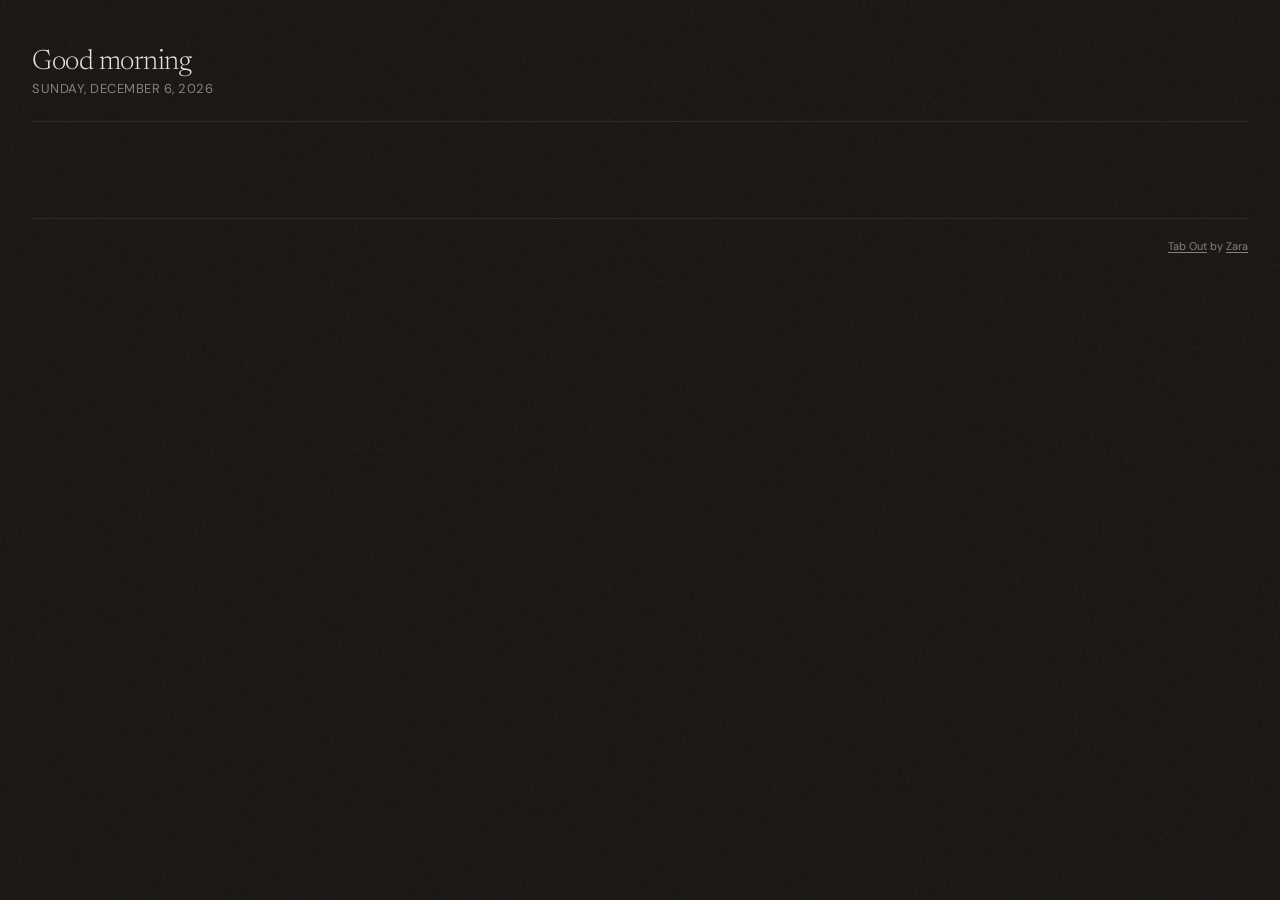
==== extension/index.html @ c0831184 "feat: Opera GX workspaces, grouped saves, toolbar launcher Opera GX workspaces - Filter bar under se" ====
<!DOCTYPE html>
<html lang="en">
<head>
  <meta charset="UTF-8">
  <meta name="viewport" content="width=device-width, initial-scale=1.0">
  <title>Tab Out</title>

  <!-- Google Fonts: Newsreader (for headings/numbers) + DM Sans (for body text) -->
  <link rel="preconnect" href="https://fonts.googleapis.com">
  <link href="https://fonts.googleapis.com/css2?family=Newsreader:ital,opsz,wght@0,6..72,300;0,6..72,400;0,6..72,500;1,6..72,300;1,6..72,400&family=DM+Sans:wght@300;400;500;600&display=swap" rel="stylesheet">

  <link rel="stylesheet" href="style.css">
</head>
<body>
<div class="container">



  <!-- ================================================================
       HEADER — greeting on the left
       ================================================================ -->
  <header>
    <div class="header-left">
      <!-- "Good afternoon" — written by getGreeting() in app.js -->
      <h1 id="greeting"></h1>
      <!-- "Friday, April 4, 2026" — written by getDateDisplay() in app.js -->
      <div class="date" id="dateDisplay"></div>
    </div>
  </header>

  <!-- ================================================================
       TAB OUT DUPES BANNER — appears when you have extra Tab Out tabs open
       Hidden by default; app.js shows it when dupeTabOutCount > 1
       ================================================================ -->
  <div class="tab-cleanup-banner" id="tabOutDupeBanner" style="display:none">
    <div class="tab-cleanup-left">
      <div class="tab-cleanup-icon">
        <svg xmlns="http://www.w3.org/2000/svg" fill="none" viewBox="0 0 24 24" stroke-width="1.5" stroke="currentColor">
          <path stroke-linecap="round" stroke-linejoin="round" d="M15.75 17.25v3.375c0 .621-.504 1.125-1.125 1.125h-9.75a1.125 1.125 0 0 1-1.125-1.125V7.875c0-.621.504-1.125 1.125-1.125H6.75a9.06 9.06 0 0 1 1.5.124m7.5 10.376h3.375c.621 0 1.125-.504 1.125-1.125V11.25c0-4.46-3.243-8.161-7.5-8.876a9.06 9.06 0 0 0-1.5-.124H9.375c-.621 0-1.125.504-1.125 1.125v3.5m7.5 10.375H9.375a1.125 1.125 0 0 1-1.125-1.125v-9.25m12 6.625v-1.875a3.375 3.375 0 0 0-3.375-3.375h-1.5a1.125 1.125 0 0 1-1.125-1.125v-1.5a3.375 3.375 0 0 0-3.375-3.375H9.75" />
        </svg>
      </div>
      <div class="tab-cleanup-text">
        You have <strong id="tabOutDupeCount"></strong> Tab Out tabs open. Keep just this one?
      </div>
    </div>
    <button class="tab-cleanup-btn" data-action="close-tabout-dupes">Close extras</button>
  </div>

  <!-- ================================================================
       MAIN CONTENT AREA — two-column layout
       Left: open tabs (domain/mission cards)
       Right: saved for later checklist
       The right column only renders when it has items (JS controls this)
       ================================================================ -->
  <div class="dashboard-columns" id="dashboardColumns">

    <!-- LEFT COLUMN: Open tabs -->
    <div class="active-section" id="openTabsSection" style="display:none">
      <div class="section-header">
        <h2 id="openTabsSectionTitle">Right now</h2>
        <div class="section-line"></div>
        <div class="section-count" id="openTabsSectionCount"></div>
      </div>
      <!-- Opera GX workspace filter — populated by renderStaticDashboard() when ≥2 workspaces detected -->
      <div class="workspace-filter" id="workspaceFilter" style="display:none"></div>
      <div class="missions" id="openTabsMissions"></div>
    </div>

    <!-- RIGHT COLUMN: Saved for Later checklist -->
    <div class="deferred-column" id="deferredColumn" style="display:none">
      <div class="section-header">
        <h2>Saved for later</h2>
        <div class="section-line"></div>
        <div class="section-count" id="deferredCount"></div>
      </div>

      <!-- Active checklist items — injected by renderDeferredList() in app.js -->
      <div class="deferred-list" id="deferredList"></div>

      <!-- Empty state — shown when no active deferred tabs -->
      <div class="deferred-empty" id="deferredEmpty" style="display:none">
        Nothing saved. Living in the moment.
      </div>

      <!-- Archive section — collapsed by default -->
      <div class="deferred-archive" id="deferredArchive" style="display:none">
        <button class="archive-toggle" id="archiveToggle">
          <svg class="archive-chevron" xmlns="http://www.w3.org/2000/svg" fill="none" viewBox="0 0 24 24" stroke-width="2" stroke="currentColor"><path stroke-linecap="round" stroke-linejoin="round" d="m19.5 8.25-7.5 7.5-7.5-7.5" /></svg>
          Archive
          <span class="archive-count" id="archiveCount"></span>
        </button>
        <div class="archive-body" id="archiveBody" style="display:none">
          <input type="text" class="archive-search" id="archiveSearch" placeholder="Search archived tabs...">
          <div class="archive-list" id="archiveList"></div>
        </div>
      </div>
    </div>

  </div><!-- end .dashboard-columns -->

  <!-- ================================================================
       FOOTER — attribution only (tab/domain counts moved to section header)
       ================================================================ -->
  <footer>
    <div class="last-refresh">
      <span style="color: var(--muted); font-size: 11px;"><a href="https://github.com/zarazhangrui/tab-out" target="_top" style="color: var(--muted); text-decoration: underline; text-underline-offset: 2px;">Tab Out</a> by <a href="https://x.com/zarazhangrui" target="_top" style="color: var(--muted); text-decoration: underline; text-underline-offset: 2px;">Zara</a></span>
    </div>
  </footer>

</div><!-- end .container -->

<!-- ================================================================
     ICON PICKER — workspace filter emoji selector
     Positioned absolutely under the clicked workspace when opened;
     contents rendered by app.js on open.
     ================================================================ -->
<div class="icon-picker" id="iconPicker" style="display:none"></div>

<!-- ================================================================
     TOAST — floats above everything, used for action confirmations
     Hidden by default via CSS (opacity:0, translateY)
     ================================================================ -->
<div class="toast" id="toast">
  <!-- Checkmark circle icon (Heroicons outline) -->
  <svg xmlns="http://www.w3.org/2000/svg" fill="none" viewBox="0 0 24 24" stroke-width="2" stroke="currentColor">
    <path stroke-linecap="round" stroke-linejoin="round" d="M9 12.75 11.25 15 15 9.75M21 12a9 9 0 1 1-18 0 9 9 0 0 1 18 0Z" />
  </svg>
  <span id="toastText"></span>
</div>

<!-- Main dashboard logic — loads last so the DOM is ready -->
<script src="app.js"></script>
</body>
</html>
---- extension/style.css ----
/* ============================================================
   Tab Mission Control — Dashboard Styles
   Extracted directly from mockup.html — do not modify unless
   also updating the mockup. This is the approved design.
   ============================================================ */

:root {
  --ink: #1a1613;
  --paper: #f8f5f0;
  --warm-gray: #e8e2da;
  --muted: #9a918a;
  --accent-amber: #c8713a;
  --accent-sage: #5a7a62;
  --accent-slate: #5a6b7a;
  --accent-rose: #b35a5a;
  --status-active: #3d7a4a;
  --status-cooling: #b8892e;
  --status-abandoned: #b35a5a;
  --card-bg: #fffdf9;
  --shadow: rgba(26, 22, 19, 0.06);
}

* { margin: 0; padding: 0; box-sizing: border-box; }

body {
  font-family: 'DM Sans', sans-serif;
  background: var(--paper);
  color: var(--ink);
  min-height: 100vh;
  -webkit-font-smoothing: antialiased;
}

/* Subtle paper texture */
body::before {
  content: '';
  position: fixed;
  inset: 0;
  background-image: url("data:image/svg+xml,%3Csvg viewBox='0 0 256 256' xmlns='http://www.w3.org/2000/svg'%3E%3Cfilter id='noise'%3E%3CfeTurbulence type='fractalNoise' baseFrequency='0.9' numOctaves='4' stitchTiles='stitch'/%3E%3C/filter%3E%3Crect width='100%25' height='100%25' filter='url(%23noise)' opacity='0.03'/%3E%3C/svg%3E");
  pointer-events: none;
  z-index: 0;
}

.container {
  position: relative;
  z-index: 1;
  max-width: 960px;
  margin: 0 auto;
  padding: 48px 32px 80px;
}

/* When the saved-for-later sidebar is open, expand the container
   so the tab grid still has room for 2-3 columns */
.container:has(.dashboard-columns) {
  max-width: 1300px;
}

/* ---- Header ---- */
header {
  display: flex;
  justify-content: space-between;
  align-items: flex-start;
  margin-bottom: 48px;
  padding-bottom: 24px;
  border-bottom: 1px solid var(--warm-gray);
}

.header-left h1 {
  font-family: 'Newsreader', serif;
  font-weight: 300;
  font-size: 28px;
  letter-spacing: -0.5px;
  color: var(--ink);
  margin-bottom: 4px;
}

.header-left .date {
  font-size: 13px;
  color: var(--muted);
  font-weight: 400;
  letter-spacing: 0.5px;
  text-transform: uppercase;
}

/* ---- Tab cleanup banner ---- */
.tab-cleanup-banner {
  background: linear-gradient(135deg, rgba(200, 113, 58, 0.04), rgba(200, 113, 58, 0.09));
  border: 1px solid rgba(200, 113, 58, 0.18);
  border-radius: 8px;
  padding: 16px 24px;
  display: flex;
  align-items: center;
  justify-content: space-between;
  margin-bottom: 16px;
}

.tab-cleanup-left {
  display: flex;
  align-items: center;
  gap: 16px;
}

.tab-cleanup-icon {
  width: 36px;
  height: 36px;
  border-radius: 50%;
  background: rgba(200, 113, 58, 0.1);
  display: flex;
  align-items: center;
  justify-content: center;
  flex-shrink: 0;
}

.tab-cleanup-icon svg {
  width: 18px;
  height: 18px;
  color: var(--accent-amber);
}

.tab-cleanup-text {
  font-size: 13px;
  color: var(--ink);
  line-height: 1.5;
}

.tab-cleanup-text strong {
  font-weight: 600;
}

.tab-cleanup-btn {
  font-family: 'DM Sans', sans-serif;
  font-size: 12px;
  font-weight: 600;
  padding: 8px 20px;
  border-radius: 6px;
  border: none;
  background: var(--accent-amber);
  color: white;
  cursor: pointer;
  transition: all 0.2s;
  white-space: nowrap;
}

.tab-cleanup-btn:hover {
  opacity: 0.85;
  transform: translateY(-1px);
}

/* ---- Nudge banner ---- */
.nudge-banner {
  background: linear-gradient(135deg, rgba(179, 90, 90, 0.04), rgba(179, 90, 90, 0.08));
  border: 1px solid rgba(179, 90, 90, 0.15);
  border-radius: 8px;
  padding: 16px 24px;
  display: flex;
  align-items: center;
  gap: 16px;
  margin-bottom: 40px;
}

.nudge-icon {
  width: 36px;
  height: 36px;
  border-radius: 50%;
  background: rgba(179, 90, 90, 0.1);
  display: flex;
  align-items: center;
  justify-content: center;
  flex-shrink: 0;
}

.nudge-icon svg {
  width: 18px;
  height: 18px;
  color: var(--status-abandoned);
}

.nudge-text {
  font-size: 13px;
  color: var(--ink);
  line-height: 1.5;
}

.nudge-text strong {
  font-weight: 600;
}

/* ---- Section Headers ---- */
.section-header {
  display: flex;
  align-items: center;
  gap: 12px;
  margin-bottom: 20px;
  margin-top: 8px;
}

.section-header h2 {
  font-family: 'Newsreader', serif;
  font-weight: 400;
  font-size: 18px;
  font-style: italic;
  color: var(--muted);
  white-space: nowrap;
}

.section-line {
  flex: 1;
  height: 1px;
  background: var(--warm-gray);
}

.section-count {
  font-size: 12px;
  color: var(--muted);
  font-weight: 500;
  letter-spacing: 0.5px;
  white-space: nowrap;
}

/* ---- Mission Cards ---- */
.missions {
  columns: 280px;
  column-gap: 12px;
  margin-bottom: 40px;
}

.mission-card {
  background: var(--card-bg);
  border: 1px solid var(--warm-gray);
  border-radius: 8px;
  padding: 16px 18px;
  display: flex;
  flex-direction: column;
  gap: 8px;
  transition: box-shadow 0.25s ease, transform 0.25s ease;
  cursor: pointer;
  position: relative;
  overflow: hidden;
  break-inside: avoid;       /* don't split a card across columns */
  margin-bottom: 12px;       /* vertical spacing (replaces grid gap) */
}

/* Colored top border instead of side bar for grid cards */
.mission-card::before {
  content: '';
  position: absolute;
  top: 0;
  left: 0;
  right: 0;
  height: 3px;
  background: var(--warm-gray);
}

.mission-card.has-active-bar::before { background: var(--status-active); }
.mission-card.has-amber-bar::before { background: var(--accent-amber); }
.mission-card.has-neutral-bar::before { background: var(--warm-gray); }

.mission-card:hover {
  box-shadow: 0 4px 20px var(--shadow);
  transform: translateY(-1px);
}

/* Closing animation — card scales down and fades out */
.mission-card.closing {
  opacity: 0;
  transform: scale(0.9);
  transition: opacity 0.25s ease, transform 0.25s ease;
  pointer-events: none;
}

.mission-card.collapsed {
  display: none !important;
}

/* Old side status bar — hidden, replaced by top border via ::before */
.status-bar {
  display: none;
}

.mission-content {
  min-width: 0;
}

/* Hide the right-side meta (page count) — info is already in the badge */
.mission-meta {
  display: none;
}

.mission-top {
  display: flex;
  align-items: center;
  gap: 10px;
  margin-bottom: 6px;
  flex-wrap: wrap;
}

.mission-name {
  font-weight: 600;
  font-size: 15px;
  color: var(--ink);
  letter-spacing: -0.2px;
}

.mission-tag {
  font-size: 10px;
  text-transform: uppercase;
  letter-spacing: 1px;
  font-weight: 600;
  padding: 2px 8px;
  border-radius: 3px;
}

.mission-tag.active {
  color: var(--status-active);
  background: rgba(61, 122, 74, 0.08);
}

.mission-tag.cooling {
  color: var(--status-cooling);
  background: rgba(184, 137, 46, 0.08);
}

.mission-tag.abandoned {
  color: var(--status-abandoned);
  background: rgba(179, 90, 90, 0.08);
}

/* Tab indicator badge — shows how many Chrome tabs are still open for this mission */
.open-tabs-badge {
  display: inline-flex;
  align-items: center;
  gap: 4px;
  font-size: 10px;
  font-weight: 500;
  color: var(--accent-amber);
  background: rgba(200, 113, 58, 0.08);
  padding: 2px 8px;
  border-radius: 3px;
}

.open-tabs-badge svg {
  width: 10px;
  height: 10px;
}

.mission-summary {
  font-size: 13px;
  color: var(--muted);
  line-height: 1.5;
  margin-bottom: 8px;
}

.mission-pages {
  display: flex;
  flex-direction: column;
  gap: 0;
}

/* ---- Tab row — each tab is a full-width row with favicon, title, and actions ---- */
.page-chip {
  font-size: 13px;
  color: var(--ink);
  background: transparent;
  padding: 8px 4px;
  border-radius: 0;
  border: none;
  border-bottom: 1px solid rgba(154, 145, 138, 0.1);
  position: relative;
  display: flex;
  align-items: center;
  gap: 8px;
  line-height: 1.4;
}

.page-chip:last-child,
.page-chip-overflow {
  border-bottom: none;
}

/* Favicon */
.chip-favicon {
  width: 16px;
  height: 16px;
  flex-shrink: 0;
  border-radius: 2px;
}

/* Title text — wraps naturally, no truncation */
.chip-text {
  flex: 1;
  min-width: 0;
  /* Show up to 2 lines, then ellipsis */
  display: -webkit-box;
  -webkit-line-clamp: 2;
  -webkit-box-orient: vertical;
  overflow: hidden;
}

/* Duplicate badge */
.chip-dupe-badge {
  color: var(--accent-amber);
  font-weight: 600;
}

/* Duplicate border highlight */
.chip-has-dupes {
  border-color: rgba(200, 113, 58, 0.25);
}

/* Action buttons grouped on the right */
.chip-actions {
  display: flex;
  align-items: center;
  gap: 2px;
  flex-shrink: 0;
  margin-left: auto;
}

/* ---- Chip action buttons (save + close) ---- */
.chip-action {
  display: inline-flex;
  align-items: center;
  justify-content: center;
  background: none;
  border: none;
  color: var(--muted);
  cursor: pointer;
  padding: 4px;
  border-radius: 4px;
  opacity: 0.35;
  transition: opacity 0.15s, color 0.15s, background 0.15s;
  flex-shrink: 0;
}

.chip-action svg {
  width: 15px;
  height: 15px;
}

.chip-action:hover {
  opacity: 1;
  background: rgba(154, 145, 138, 0.1);
}

.chip-save:hover {
  color: var(--accent-sage);
  background: rgba(90, 122, 98, 0.08);
}

.chip-close:hover {
  color: var(--status-abandoned);
  background: rgba(179, 90, 90, 0.08);
}

.page-chip.clickable {
  cursor: pointer;
  transition: background 0.15s ease;
}

.page-chip.clickable:hover {
  background: rgba(200, 113, 58, 0.04);
}

/* "+N more" overflow chip */
.page-chip-overflow {
  font-size: 12px;
  color: var(--muted);
  padding: 6px 4px;
}

/* mission-meta hidden — see above */

.mission-time {
  font-size: 12px;
  color: var(--muted);
  margin-bottom: 4px;
}

.mission-page-count {
  font-size: 20px;
  font-family: 'Newsreader', serif;
  font-weight: 300;
  color: var(--ink);
  line-height: 1;
}

.mission-page-label {
  font-size: 10px;
  color: var(--muted);
  text-transform: uppercase;
  letter-spacing: 1px;
}

/* ---- Actions row ---- */
.actions {
  display: flex;
  gap: 8px;
  margin-top: 10px;
}

.action-btn {
  font-size: 11px;
  font-family: 'DM Sans', sans-serif;
  font-weight: 500;
  padding: 5px 14px;
  border-radius: 4px;
  border: 1px solid var(--warm-gray);
  background: var(--card-bg);
  color: var(--muted);
  cursor: pointer;
  transition: all 0.2s;
  display: inline-flex;
  align-items: center;
  gap: 5px;
}

.action-btn:hover {
  border-color: var(--ink);
  color: var(--ink);
}

.action-btn svg {
  width: 12px;
  height: 12px;
}

.action-btn.primary {
  background: var(--ink);
  color: var(--paper);
  border-color: var(--ink);
}

.action-btn.primary:hover {
  opacity: 0.85;
}

.action-btn.close-tabs {
  border-color: rgba(200, 113, 58, 0.3);
  color: var(--accent-amber);
  background: rgba(200, 113, 58, 0.04);
}

.action-btn.close-tabs:hover {
  background: rgba(200, 113, 58, 0.1);
  border-color: var(--accent-amber);
}

.action-btn.save-tabs {
  border-color: rgba(90, 122, 98, 0.3);
  color: var(--accent-sage);
  background: rgba(90, 122, 98, 0.04);
}

.action-btn.save-tabs:hover {
  background: rgba(90, 122, 98, 0.1);
  border-color: var(--accent-sage);
}

.action-btn.danger {
  color: var(--status-abandoned);
}

.action-btn.danger:hover {
  border-color: var(--status-abandoned);
  color: var(--status-abandoned);
}

/* ---- Toast notification ---- */
.toast {
  position: fixed;
  bottom: 32px;
  left: 50%;
  transform: translateX(-50%) translateY(80px);
  background: var(--ink);
  color: var(--paper);
  font-family: 'DM Sans', sans-serif;
  font-size: 13px;
  font-weight: 500;
  padding: 12px 24px;
  border-radius: 8px;
  box-shadow: 0 8px 32px rgba(0,0,0,0.2);
  z-index: 100;
  opacity: 0;
  transition: all 0.4s cubic-bezier(0.16, 1, 0.3, 1);
  pointer-events: none;
  display: flex;
  align-items: center;
  gap: 8px;
}

.toast.visible {
  opacity: 1;
  transform: translateX(-50%) translateY(0);
}

.toast svg {
  width: 16px;
  height: 16px;
  color: var(--status-active);
}

/* ---- Footer ---- */
footer {
  margin-top: 48px;
  padding-top: 20px;
  border-top: 1px solid var(--warm-gray);
  display: flex;
  justify-content: flex-end;
  align-items: center;
}

.last-refresh {
  font-size: 11px;
  color: var(--muted);
}

.refresh-btn {
  font-family: 'DM Sans', sans-serif;
  font-size: 11px;
  font-weight: 500;
  color: var(--accent-amber);
  background: none;
  border: none;
  cursor: pointer;
  text-decoration: underline;
  text-underline-offset: 2px;
}

/* ---- Animations ---- */
@keyframes fadeUp {
  from { opacity: 0; transform: translateY(12px); }
  to { opacity: 1; transform: translateY(0); }
}

header { animation: fadeUp 0.5s ease both; }
.tab-cleanup-banner { animation: fadeUp 0.5s ease 0.1s both; }
.nudge-banner { animation: fadeUp 0.5s ease 0.15s both; }
.active-section .section-header { animation: fadeUp 0.5s ease 0.2s both; }
.active-section .missions .mission-card:nth-child(1) { animation: fadeUp 0.4s ease 0.25s both; }
.active-section .missions .mission-card:nth-child(2) { animation: fadeUp 0.4s ease 0.3s both; }
.active-section .missions .mission-card:nth-child(3) { animation: fadeUp 0.4s ease 0.35s both; }
.active-section .missions .mission-card:nth-child(4) { animation: fadeUp 0.4s ease 0.4s both; }
.abandoned-section .section-header { animation: fadeUp 0.5s ease 0.45s both; }
.abandoned-section .missions .mission-card:nth-child(1) { animation: fadeUp 0.4s ease 0.5s both; }
.abandoned-section .missions .mission-card:nth-child(2) { animation: fadeUp 0.4s ease 0.55s both; }
.abandoned-section .missions .mission-card:nth-child(3) { animation: fadeUp 0.4s ease 0.6s both; }
footer { animation: fadeUp 0.5s ease 0.65s both; }

.deferred-list .deferred-item:nth-child(1) { animation-delay: 0.05s; }
.deferred-list .deferred-item:nth-child(2) { animation-delay: 0.1s; }
.deferred-list .deferred-item:nth-child(3) { animation-delay: 0.15s; }
.deferred-list .deferred-item:nth-child(4) { animation-delay: 0.2s; }
.deferred-list .deferred-item:nth-child(5) { animation-delay: 0.25s; }
.deferred-column .section-header { animation: fadeUp 0.5s ease 0.1s both; }


/* ================================================================
   STATIC DEFAULT VIEW — new elements added for "AI on demand"
   ================================================================ */

/* ---- Neutral status bar (domain-grouped cards, no AI color) ---- */
.status-bar.neutral {
  background: var(--warm-gray);
}

/* ---- "Domain" tag on static domain cards ---- */
.mission-tag.neutral {
  color: var(--muted);
  background: rgba(154, 145, 138, 0.1);
}

/* ================================================================
   MISSIONS EMPTY STATE
   Shown when all mission cards have been closed.
   A calm, satisfying "you did it" moment.
   ================================================================ */

.missions-empty-state {
  /* Takes the full width — spans all columns */
  column-span: all;

  display: flex;
  flex-direction: column;
  align-items: center;
  justify-content: center;
  gap: 12px;

  padding: 56px 24px;
  text-align: center;

  animation: fadeUp 0.5s ease both;
}

/* CSS-drawn checkmark in a glowing circle */
.empty-checkmark {
  width: 56px;
  height: 56px;
  border-radius: 50%;
  background: rgba(90, 122, 98, 0.1);
  border: 1.5px solid rgba(90, 122, 98, 0.3);

  /* Soft sage glow */
  box-shadow: 0 0 0 8px rgba(90, 122, 98, 0.05),
              0 0 0 16px rgba(90, 122, 98, 0.03);

  display: flex;
  align-items: center;
  justify-content: center;

  /* Pop in with a gentle scale animation */
  animation: checkPop 0.5s cubic-bezier(0.34, 1.56, 0.64, 1) 0.1s both;
}

.empty-checkmark svg {
  width: 26px;
  height: 26px;
  color: var(--accent-sage);
  stroke-width: 2.5;
}

@keyframes checkPop {
  from { transform: scale(0.6); opacity: 0; }
  to   { transform: scale(1);   opacity: 1; }
}

.empty-title {
  font-family: 'Newsreader', serif;
  font-size: 20px;
  font-weight: 400;
  font-style: italic;
  color: var(--ink);
  letter-spacing: -0.3px;
}

.empty-subtitle {
  font-size: 13px;
  color: var(--muted);
  font-weight: 400;
  letter-spacing: 0.3px;
}


/* ================================================================
   UPDATE BANNER
   Appears at the very top of the page when a new version is available.
   Intentionally thin and unobtrusive — it's informational, not urgent.
   The warm sage green palette feels calm and positive ("new thing!"),
   contrasting with the amber/rose warning tones used elsewhere.
   ================================================================ */

.update-banner {
  /* Thin bar — sits above the header, below the container's top padding */
  display: flex;
  align-items: center;
  justify-content: space-between;
  gap: 12px;

  /* Sage green tint — matches accent-sage but very light */
  background: linear-gradient(135deg, rgba(90, 122, 98, 0.05), rgba(90, 122, 98, 0.10));
  border: 1px solid rgba(90, 122, 98, 0.22);
  border-radius: 8px;
  padding: 10px 16px;

  /* Push the header down slightly */
  margin-bottom: 24px;

  /* Slide in from above when it appears */
  animation: bannerSlideIn 0.35s cubic-bezier(0.16, 1, 0.3, 1) both;
}

@keyframes bannerSlideIn {
  from { opacity: 0; transform: translateY(-8px); }
  to   { opacity: 1; transform: translateY(0); }
}

/* Left cluster: icon + text */
.update-banner-left {
  display: flex;
  align-items: center;
  gap: 10px;
  flex: 1;
  min-width: 0; /* prevents text overflow from breaking layout */
}

.update-banner-icon {
  width: 16px;
  height: 16px;
  color: var(--accent-sage);
  flex-shrink: 0;
  opacity: 0.85;
}

.update-banner-text {
  font-size: 13px;
  color: var(--ink);
  font-weight: 400;
  line-height: 1.4;
  opacity: 0.85;
}

/* Right cluster: action button + dismiss X */
.update-banner-right {
  display: flex;
  align-items: center;
  gap: 8px;
  flex-shrink: 0;
}

/* "Update now" button — small, filled, sage green */
.update-banner-btn {
  font-family: 'DM Sans', sans-serif;
  font-size: 12px;
  font-weight: 500;
  color: #fff;
  background: var(--accent-sage);
  border: none;
  border-radius: 5px;
  padding: 5px 12px;
  cursor: pointer;
  letter-spacing: 0.2px;
  transition: background 0.2s, opacity 0.2s;
  white-space: nowrap;
}

.update-banner-btn:hover {
  background: #4a6952; /* slightly darker sage */
}

.update-banner-btn:disabled {
  opacity: 0.55;
  cursor: not-allowed;
}

/* Dismiss X button — minimal, icon-only */
.update-banner-dismiss {
  display: flex;
  align-items: center;
  justify-content: center;
  width: 24px;
  height: 24px;
  border: none;
  background: transparent;
  cursor: pointer;
  border-radius: 4px;
  color: var(--muted);
  transition: background 0.15s, color 0.15s;
  padding: 0;
  flex-shrink: 0;
}

.update-banner-dismiss:hover {
  background: rgba(26, 22, 19, 0.06);
  color: var(--ink);
}

.update-banner-dismiss svg {
  width: 14px;
  height: 14px;
}


/* ================================================================
   SAVED FOR LATER — Checklist Column + Archive
   ================================================================ */

/* ---- Two-column layout ---- */
.dashboard-columns {
  display: flex;
  gap: 32px;
  align-items: flex-start;
}

/* Open tabs column keeps the grid layout */
.dashboard-columns .active-section {
  flex: 1;
  min-width: 600px;
}

/* Saved for later column — fixed width on the right, scrolls independently */
.deferred-column {
  width: 280px;
  flex-shrink: 0;
  position: sticky;
  top: 32px;
  max-height: calc(100vh - 64px);
  overflow-y: auto;
}

/* On narrow screens, stack vertically */
@media (max-width: 800px) {
  .dashboard-columns {
    flex-direction: column;
  }
  .deferred-column {
    width: 100%;
    position: static;
  }
}

/* ---- Checklist items ---- */
.deferred-item {
  display: flex;
  align-items: flex-start;
  gap: 10px;
  padding: 10px 0;
  border-bottom: 1px solid rgba(154, 145, 138, 0.12);
  animation: fadeUp 0.3s ease both;
}

.deferred-item:last-child {
  border-bottom: none;
}

/* Custom checkbox */
.deferred-checkbox {
  appearance: none;
  -webkit-appearance: none;
  width: 18px;
  height: 18px;
  border: 2px solid var(--warm-gray);
  border-radius: 4px;
  cursor: pointer;
  flex-shrink: 0;
  margin-top: 1px;
  transition: all 0.2s;
  position: relative;
}

.deferred-checkbox:hover {
  border-color: var(--accent-sage);
}

.deferred-checkbox:checked {
  background: var(--accent-sage);
  border-color: var(--accent-sage);
}

/* Checkmark inside the checkbox */
.deferred-checkbox:checked::after {
  content: '';
  position: absolute;
  top: 2px;
  left: 5px;
  width: 4px;
  height: 8px;
  border: solid white;
  border-width: 0 2px 2px 0;
  transform: rotate(45deg);
}

/* Item content (title, domain, time) */
.deferred-info {
  flex: 1;
  min-width: 0;
}

.deferred-title {
  font-size: 13px;
  color: var(--ink);
  text-decoration: none;
  display: block;
  overflow: hidden;
  text-overflow: ellipsis;
  white-space: nowrap;
  transition: color 0.15s;
}

.deferred-title:hover {
  color: var(--accent-amber);
}

.deferred-meta {
  font-size: 11px;
  color: var(--muted);
  margin-top: 2px;
  display: flex;
  gap: 8px;
}

/* Checked-off item — strikethrough + faded */
.deferred-item.checked .deferred-title {
  text-decoration: line-through;
  color: var(--muted);
}

.deferred-item.checked .deferred-meta {
  opacity: 0.5;
}

/* Dismiss (X) button */
.deferred-dismiss {
  background: none;
  border: none;
  color: var(--muted);
  cursor: pointer;
  padding: 2px;
  opacity: 0.3;
  transition: opacity 0.15s, color 0.15s;
  flex-shrink: 0;
  margin-top: 1px;
}

.deferred-dismiss svg {
  width: 14px;
  height: 14px;
}

.deferred-dismiss:hover {
  opacity: 1;
  color: var(--status-abandoned);
}

/* Restore (reopen) button — same footprint as dismiss, sage hover */
.deferred-restore {
  background: none;
  border: none;
  color: var(--muted);
  cursor: pointer;
  padding: 2px;
  opacity: 0.3;
  transition: opacity 0.15s, color 0.15s;
  flex-shrink: 0;
  margin-top: 1px;
}

.deferred-restore svg {
  width: 14px;
  height: 14px;
}

.deferred-restore:hover {
  opacity: 1;
  color: var(--accent-sage);
}

/* Slide-out animation for items being removed */
.deferred-item.removing {
  opacity: 0;
  transform: translateX(20px);
  transition: opacity 0.3s ease, transform 0.3s ease;
}

/* ---- Empty state ---- */
.deferred-empty {
  font-size: 13px;
  color: var(--muted);
  font-style: italic;
  padding: 24px 0;
  text-align: center;
}

/* ---- Archive section ---- */
.deferred-archive {
  margin-top: 16px;
  padding-top: 12px;
  border-top: 1px solid var(--warm-gray);
}

.archive-toggle {
  font-family: 'DM Sans', sans-serif;
  font-size: 12px;
  font-weight: 500;
  color: var(--muted);
  background: none;
  border: none;
  cursor: pointer;
  display: flex;
  align-items: center;
  gap: 6px;
  padding: 4px 0;
  width: 100%;
  text-align: left;
  transition: color 0.15s;
}

.archive-toggle:hover {
  color: var(--ink);
}

.archive-chevron {
  width: 14px;
  height: 14px;
  transition: transform 0.2s;
}

.archive-toggle.open .archive-chevron {
  transform: rotate(180deg);
}

.archive-count {
  font-size: 11px;
  color: var(--muted);
  opacity: 0.7;
}

.archive-body {
  padding-top: 12px;
}

.archive-search {
  font-family: 'DM Sans', sans-serif;
  font-size: 12px;
  width: 100%;
  padding: 8px 12px;
  border: 1px solid var(--warm-gray);
  border-radius: 6px;
  background: var(--card-bg);
  color: var(--ink);
  outline: none;
  transition: border-color 0.2s;
  margin-bottom: 12px;
}

.archive-search:focus {
  border-color: var(--accent-amber);
}

.archive-search::placeholder {
  color: var(--muted);
}

/* Archive items are simpler — just title + domain + date */
.archive-item {
  display: flex;
  align-items: center;
  gap: 8px;
  padding: 6px 0;
  border-bottom: 1px solid rgba(154, 145, 138, 0.08);
}

.archive-item:last-child {
  border-bottom: none;
}

.archive-item-title {
  font-size: 12px;
  color: var(--muted);
  text-decoration: none;
  overflow: hidden;
  text-overflow: ellipsis;
  white-space: nowrap;
  flex: 1;
  min-width: 0;
  transition: color 0.15s;
}

.archive-item-title:hover {
  color: var(--ink);
}

.archive-item-date {
  font-size: 10px;
  color: var(--muted);
  opacity: 0.6;
  flex-shrink: 0;
}

.archive-restore {
  background: none;
  border: none;
  color: var(--muted);
  cursor: pointer;
  padding: 2px;
  opacity: 0;
  transition: opacity 0.15s, color 0.15s;
  flex-shrink: 0;
}

.archive-restore svg {
  width: 13px;
  height: 13px;
}

.archive-item:hover .archive-restore {
  opacity: 0.5;
}

.archive-restore:hover {
  opacity: 1 !important;
  color: var(--accent-sage);
}

/* ---- Saved / Archived GROUPS (collapsible multi-tab bundles) ---- */
.deferred-group {
  border: 1px solid var(--warm-gray);
  border-radius: 8px;
  background: var(--card-bg);
  margin-bottom: 8px;
  overflow: hidden;
  transition: opacity 0.25s ease, transform 0.25s ease;
}

.deferred-group.removing {
  opacity: 0;
  transform: translateX(20px);
}

.group-header {
  display: flex;
  align-items: center;
  gap: 6px;
  padding: 8px 10px;
  cursor: default;
}

.deferred-group:not(.collapsed) .group-header {
  border-bottom: 1px solid rgba(154, 145, 138, 0.12);
}

.group-toggle {
  background: none;
  border: none;
  color: var(--muted);
  cursor: pointer;
  padding: 2px;
  display: inline-flex;
  align-items: center;
  justify-content: center;
  flex-shrink: 0;
  transition: color 0.15s;
}

.group-toggle svg {
  width: 14px;
  height: 14px;
  transition: transform 0.2s ease;
}

.deferred-group.collapsed .group-chevron {
  transform: rotate(-90deg);
}

.group-toggle:hover { color: var(--ink); }

.group-header-info {
  flex: 1;
  min-width: 0;
}

.group-header-title {
  display: flex;
  align-items: center;
  gap: 6px;
  font-size: 13px;
  color: var(--ink);
  overflow: hidden;
}

.group-header-favicon {
  width: 14px;
  height: 14px;
  flex-shrink: 0;
}

.group-header-label {
  font-weight: 500;
  overflow: hidden;
  text-overflow: ellipsis;
  white-space: nowrap;
}

.group-header-count {
  color: var(--muted);
  font-size: 11px;
  font-weight: 400;
  flex-shrink: 0;
}

.group-header-meta {
  font-size: 10px;
  color: var(--muted);
  margin-top: 1px;
  display: flex;
  align-items: center;
  flex-wrap: wrap;
  gap: 4px;
}

/* Workspace badge inside the group's meta line */
.group-ws-badge {
  display: inline-flex;
  align-items: center;
  gap: 3px;
  padding: 1px 6px;
  border-radius: 999px;
  background: rgba(200, 113, 58, 0.10);
  border: 1px solid rgba(200, 113, 58, 0.25);
  color: var(--accent-amber);
  font-weight: 500;
  font-size: 10px;
  line-height: 1.4;
}

.group-ws-badge.multi {
  background: rgba(154, 145, 138, 0.10);
  border-color: rgba(154, 145, 138, 0.25);
  color: var(--muted);
}

.group-ws-badge.deleted {
  background: rgba(179, 90, 90, 0.08);
  border-color: rgba(179, 90, 90, 0.25);
  color: var(--status-abandoned);
  text-decoration: line-through;
  text-decoration-thickness: 1px;
  opacity: 0.85;
}

.group-ws-icon {
  display: inline-flex;
  align-items: center;
  justify-content: center;
  font-size: 10px;
  line-height: 1;
}

.group-meta-dot {
  opacity: 0.6;
}

.group-header-action {
  background: none;
  border: none;
  color: var(--muted);
  cursor: pointer;
  padding: 3px;
  display: inline-flex;
  align-items: center;
  justify-content: center;
  opacity: 0.45;
  flex-shrink: 0;
  transition: opacity 0.15s, color 0.15s;
}

.group-header-action svg {
  width: 14px;
  height: 14px;
}

.group-header:hover .group-header-action {
  opacity: 0.8;
}

.group-header-action:hover {
  opacity: 1 !important;
  color: var(--accent-sage);
}

.group-header-action.group-check:hover {
  color: var(--accent-amber);
}

.group-header-action[data-action="dismiss-group"]:hover {
  color: var(--status-abandoned);
}

/* Group body — list of items, collapsed when .collapsed set on group */
.group-body {
  padding: 4px 8px 8px 30px;
  transition: max-height 0.2s ease;
}

.deferred-group.collapsed .group-body {
  display: none;
}

.group-item {
  display: flex;
  align-items: center;
  gap: 6px;
  padding: 4px 0;
  transition: opacity 0.25s ease, transform 0.25s ease;
}

.group-item.removing {
  opacity: 0;
  transform: translateX(16px);
}

.group-item-title {
  flex: 1;
  min-width: 0;
  display: flex;
  align-items: center;
  gap: 6px;
  color: var(--ink);
  text-decoration: none;
  font-size: 12px;
  overflow: hidden;
  transition: color 0.15s;
}

.group-item-title:hover {
  color: var(--accent-amber);
}

.group-item-favicon {
  width: 12px;
  height: 12px;
  flex-shrink: 0;
  opacity: 0.8;
}

.group-item-text {
  overflow: hidden;
  text-overflow: ellipsis;
  white-space: nowrap;
  flex: 1;
  min-width: 0;
}

.group-item.archived .group-item-title {
  color: var(--muted);
}

/* Tighter button footprints inside group body */
.group-item .deferred-restore,
.group-item .deferred-dismiss {
  margin-top: 0;
}

.group-item .deferred-restore svg,
.group-item .deferred-dismiss svg {
  width: 12px;
  height: 12px;
}

/* ---- Workspace filter bar (Opera GX) ---- */
.workspace-filter {
  display: flex;
  flex-wrap: wrap;
  gap: 6px;
  margin-top: -4px;
  margin-bottom: 20px;
}

.workspace-btn {
  font-family: 'DM Sans', sans-serif;
  font-size: 12px;
  font-weight: 500;
  padding: 5px 12px;
  border-radius: 999px;
  border: 1px solid var(--warm-gray);
  background: var(--card-bg);
  color: var(--muted);
  cursor: pointer;
  transition: border-color 0.15s, color 0.15s, background 0.15s;
  display: inline-flex;
  align-items: center;
  gap: 6px;
}

.workspace-btn-icon {
  display: inline-flex;
  align-items: center;
  justify-content: center;
  font-size: 13px;
  line-height: 1;
  width: 14px;
  height: 14px;
}

img.workspace-btn-icon {
  object-fit: contain;
}

/* Wrap around each workspace pill so we can overlay an edit pencil
   in the corner without breaking the pill's click target. */
.workspace-btn-wrap {
  position: relative;
  display: inline-block;
}

.workspace-btn-edit {
  position: absolute;
  top: -6px;
  right: -6px;
  width: 18px;
  height: 18px;
  padding: 0;
  border-radius: 50%;
  border: 1px solid var(--warm-gray);
  background: var(--card-bg);
  color: var(--muted);
  cursor: pointer;
  display: inline-flex;
  align-items: center;
  justify-content: center;
  opacity: 0;
  transform: scale(0.8);
  transition: opacity 0.15s, transform 0.15s, border-color 0.15s, color 0.15s;
  pointer-events: none;
}

.workspace-btn-edit svg {
  width: 10px;
  height: 10px;
}

.workspace-btn-wrap:hover .workspace-btn-edit,
.workspace-btn-edit:focus-visible {
  opacity: 1;
  transform: scale(1);
  pointer-events: auto;
}

.workspace-btn-edit:hover {
  border-color: var(--accent-amber);
  color: var(--accent-amber);
}

/* ---- Icon picker popover ---- */
.icon-picker {
  position: absolute;
  z-index: 1000;
  width: 320px;
  max-height: 440px;
  background: var(--card-bg);
  border: 1px solid var(--warm-gray);
  border-radius: 10px;
  box-shadow: 0 12px 32px var(--shadow), 0 2px 6px var(--shadow);
  font-family: 'DM Sans', sans-serif;
  color: var(--ink);
  display: flex;
  flex-direction: column;
  overflow: hidden;
}

.icon-picker-header {
  display: flex;
  align-items: center;
  justify-content: space-between;
  gap: 8px;
  padding: 10px 12px;
  font-size: 12px;
  color: var(--muted);
  border-bottom: 1px solid var(--warm-gray);
}

.icon-picker-header strong {
  color: var(--ink);
  font-weight: 500;
}

.icon-picker-close {
  background: none;
  border: none;
  color: var(--muted);
  cursor: pointer;
  padding: 2px;
  display: inline-flex;
  align-items: center;
  justify-content: center;
  transition: color 0.15s;
}

.icon-picker-close svg {
  width: 14px;
  height: 14px;
}

.icon-picker-close:hover {
  color: var(--ink);
}

.icon-picker-body {
  overflow-y: auto;
  padding: 6px 8px 10px;
  flex: 1;
}

.icon-picker-section {
  margin-top: 6px;
}

.icon-picker-section-label {
  font-size: 10px;
  text-transform: uppercase;
  letter-spacing: 0.8px;
  color: var(--muted);
  padding: 6px 4px 4px;
}

.icon-picker-grid {
  display: grid;
  grid-template-columns: repeat(8, 1fr);
  gap: 2px;
}

.icon-picker-option {
  background: none;
  border: 1px solid transparent;
  border-radius: 6px;
  padding: 4px 0;
  font-size: 18px;
  line-height: 1;
  cursor: pointer;
  transition: background 0.1s, border-color 0.1s, transform 0.1s;
}

.icon-picker-option:hover {
  background: rgba(200, 113, 58, 0.1);
  border-color: var(--accent-amber);
  transform: scale(1.1);
}

.icon-picker-footer {
  display: flex;
  gap: 6px;
  padding: 10px 12px;
  border-top: 1px solid var(--warm-gray);
  background: var(--card-bg);
}

.icon-picker-input {
  flex: 1;
  min-width: 0;
  font-family: 'DM Sans', sans-serif;
  font-size: 13px;
  padding: 6px 10px;
  border-radius: 6px;
  border: 1px solid var(--warm-gray);
  background: var(--paper);
  color: var(--ink);
  outline: none;
  transition: border-color 0.15s;
}

.icon-picker-input:focus {
  border-color: var(--accent-amber);
}

.icon-picker-input::placeholder {
  color: var(--muted);
}

.icon-picker-clear {
  font-family: 'DM Sans', sans-serif;
  font-size: 12px;
  font-weight: 500;
  padding: 6px 12px;
  border-radius: 6px;
  border: 1px solid var(--warm-gray);
  background: var(--card-bg);
  color: var(--muted);
  cursor: pointer;
  transition: border-color 0.15s, color 0.15s, background 0.15s;
}

.icon-picker-clear:hover {
  border-color: var(--status-abandoned);
  color: var(--status-abandoned);
}

.workspace-btn:hover {
  border-color: var(--ink);
  color: var(--ink);
}

.workspace-btn.active {
  background: rgba(200, 113, 58, 0.12);
  border-color: var(--accent-amber);
  color: var(--accent-amber);
}

/* ---- Dark Mode ---- */
:root {
  --ink: #e8e2da;
  --paper: #1a1613;
  --warm-gray: #2e2a26;
  --muted: #8a817a;
  --card-bg: #242019;
  --shadow: rgba(0, 0, 0, 0.3);
}
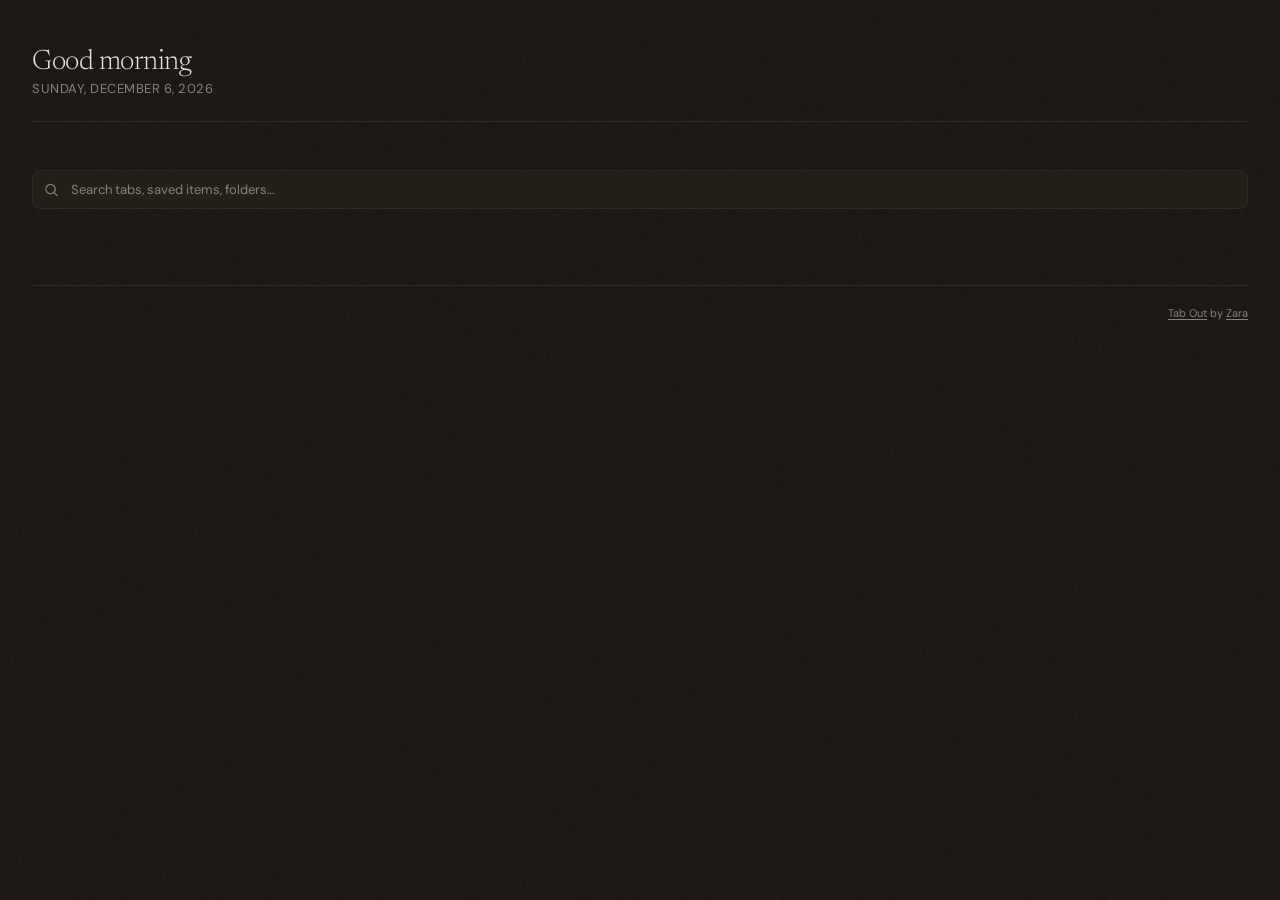
==== commit 0ea3131e: "feat: folder bar, folder management panel, search, and render stability fixes Folder bar (new): - Ho" ====
--- a/extension/index.html
+++ b/extension/index.html
@@ -47,6 +47,32 @@
   </div>
 
   <!-- ================================================================
+       GLOBAL SEARCH BAR
+       ================================================================ -->
+  <div class="search-bar-wrap" id="searchBarWrap">
+    <span class="search-bar-icon">
+      <svg xmlns="http://www.w3.org/2000/svg" fill="none" viewBox="0 0 24 24" stroke-width="2" stroke="currentColor">
+        <path stroke-linecap="round" stroke-linejoin="round" d="m21 21-5.197-5.197m0 0A7.5 7.5 0 1 0 5.196 5.196a7.5 7.5 0 0 0 10.607 10.607Z"/>
+      </svg>
+    </span>
+    <input type="text" class="search-bar" id="searchBar" placeholder="Search tabs, saved items, folders…">
+    <button class="search-clear-btn" id="searchClearBtn" title="Clear search">
+      <svg xmlns="http://www.w3.org/2000/svg" fill="none" viewBox="0 0 24 24" stroke-width="2.5" stroke="currentColor">
+        <path stroke-linecap="round" stroke-linejoin="round" d="M6 18 18 6M6 6l12 12"/>
+      </svg>
+    </button>
+  </div>
+
+  <!-- ================================================================
+       FOLDER BAR — global folder chips + management panel
+       Rendered by renderFolderBar() in app.js; hidden when no folders exist
+       ================================================================ -->
+  <div class="folder-bar-wrap" id="folderBarWrap" style="display:none">
+    <div class="folder-bar" id="folderBar"></div>
+    <div class="folder-manage-panel" id="folderManagePanel" style="display:none"></div>
+  </div>
+
+  <!-- ================================================================
        MAIN CONTENT AREA — two-column layout
        Left: open tabs (domain/mission cards)
        Right: saved for later checklist
@@ -60,6 +86,10 @@
         <h2 id="openTabsSectionTitle">Right now</h2>
         <div class="section-line"></div>
         <div class="section-count" id="openTabsSectionCount"></div>
+        <button class="new-folder-btn" data-action="new-folder" data-section="open" title="New folder">
+          <svg xmlns="http://www.w3.org/2000/svg" fill="none" viewBox="0 0 24 24" stroke-width="2" stroke="currentColor"><path stroke-linecap="round" stroke-linejoin="round" d="M12 4.5v15m7.5-7.5h-15"/></svg>
+          Folder
+        </button>
       </div>
       <!-- Opera GX workspace filter — populated by renderStaticDashboard() when ≥2 workspaces detected -->
       <div class="workspace-filter" id="workspaceFilter" style="display:none"></div>
@@ -72,6 +102,10 @@
         <h2>Saved for later</h2>
         <div class="section-line"></div>
         <div class="section-count" id="deferredCount"></div>
+        <button class="new-folder-btn" data-action="new-folder" data-section="saved" title="New folder">
+          <svg xmlns="http://www.w3.org/2000/svg" fill="none" viewBox="0 0 24 24" stroke-width="2" stroke="currentColor"><path stroke-linecap="round" stroke-linejoin="round" d="M12 4.5v15m7.5-7.5h-15"/></svg>
+          Folder
+        </button>
       </div>
 
       <!-- Active checklist items — injected by renderDeferredList() in app.js -->
--- a/extension/style.css
+++ b/extension/style.css
@@ -231,7 +231,7 @@
   display: flex;
   flex-direction: column;
   gap: 8px;
-  transition: box-shadow 0.25s ease, transform 0.25s ease;
+  transition: box-shadow 0.25s ease, transform 0.25s ease, opacity 0.3s ease;
   cursor: pointer;
   position: relative;
   overflow: hidden;
@@ -534,14 +534,14 @@
 }
 
 .action-btn.close-tabs {
-  border-color: rgba(200, 113, 58, 0.3);
-  color: var(--accent-amber);
-  background: rgba(200, 113, 58, 0.04);
+  border-color: rgba(179, 90, 90, 0.3);
+  color: var(--status-abandoned);
+  background: rgba(179, 90, 90, 0.04);
 }
 
 .action-btn.close-tabs:hover {
-  background: rgba(200, 113, 58, 0.1);
-  border-color: var(--accent-amber);
+  background: rgba(179, 90, 90, 0.1);
+  border-color: var(--status-abandoned);
 }
 
 .action-btn.save-tabs {
@@ -553,6 +553,17 @@
 .action-btn.save-tabs:hover {
   background: rgba(90, 122, 98, 0.1);
   border-color: var(--accent-sage);
+}
+
+.action-btn.archive-tabs {
+  border-color: rgba(200, 113, 58, 0.3);
+  color: var(--accent-amber);
+  background: rgba(200, 113, 58, 0.04);
+}
+
+.action-btn.archive-tabs:hover {
+  background: rgba(200, 113, 58, 0.1);
+  border-color: var(--accent-amber);
 }
 
 .action-btn.danger {
@@ -901,50 +912,16 @@
   display: flex;
   align-items: flex-start;
   gap: 10px;
-  padding: 10px 0;
-  border-bottom: 1px solid rgba(154, 145, 138, 0.12);
+  padding: 10px 12px;
+  border: 1px solid var(--warm-gray);
+  border-radius: 8px;
+  background: var(--card-bg);
+  margin-bottom: 6px;
   animation: fadeUp 0.3s ease both;
 }
 
 .deferred-item:last-child {
-  border-bottom: none;
-}
-
-/* Custom checkbox */
-.deferred-checkbox {
-  appearance: none;
-  -webkit-appearance: none;
-  width: 18px;
-  height: 18px;
-  border: 2px solid var(--warm-gray);
-  border-radius: 4px;
-  cursor: pointer;
-  flex-shrink: 0;
-  margin-top: 1px;
-  transition: all 0.2s;
-  position: relative;
-}
-
-.deferred-checkbox:hover {
-  border-color: var(--accent-sage);
-}
-
-.deferred-checkbox:checked {
-  background: var(--accent-sage);
-  border-color: var(--accent-sage);
-}
-
-/* Checkmark inside the checkbox */
-.deferred-checkbox:checked::after {
-  content: '';
-  position: absolute;
-  top: 2px;
-  left: 5px;
-  width: 4px;
-  height: 8px;
-  border: solid white;
-  border-width: 0 2px 2px 0;
-  transform: rotate(45deg);
+  margin-bottom: 0;
 }
 
 /* Item content (title, domain, time) */
@@ -976,25 +953,15 @@
   gap: 8px;
 }
 
-/* Checked-off item — strikethrough + faded */
-.deferred-item.checked .deferred-title {
-  text-decoration: line-through;
-  color: var(--muted);
-}
-
-.deferred-item.checked .deferred-meta {
-  opacity: 0.5;
-}
-
-/* Dismiss (X) button */
+/* Dismiss (X) button — rose/red */
 .deferred-dismiss {
   background: none;
   border: none;
-  color: var(--muted);
+  color: var(--status-abandoned);
   cursor: pointer;
   padding: 2px;
-  opacity: 0.3;
-  transition: opacity 0.15s, color 0.15s;
+  opacity: 0.5;
+  transition: opacity 0.15s;
   flex-shrink: 0;
   margin-top: 1px;
 }
@@ -1006,17 +973,16 @@
 
 .deferred-dismiss:hover {
   opacity: 1;
-  color: var(--status-abandoned);
-}
-
-/* Restore (reopen) button — same footprint as dismiss, sage hover */
+}
+
+/* Restore (reopen) button — sage green */
 .deferred-restore {
   background: none;
   border: none;
-  color: var(--muted);
+  color: var(--accent-sage);
   cursor: pointer;
   padding: 2px;
-  opacity: 0.3;
+  opacity: 0.55;
   transition: opacity 0.15s, color 0.15s;
   flex-shrink: 0;
   margin-top: 1px;
@@ -1157,11 +1123,11 @@
 .archive-restore {
   background: none;
   border: none;
-  color: var(--muted);
+  color: var(--accent-sage);
   cursor: pointer;
   padding: 2px;
-  opacity: 0;
-  transition: opacity 0.15s, color 0.15s;
+  opacity: 0.45;
+  transition: opacity 0.15s;
   flex-shrink: 0;
 }
 
@@ -1170,13 +1136,8 @@
   height: 13px;
 }
 
-.archive-item:hover .archive-restore {
-  opacity: 0.5;
-}
-
 .archive-restore:hover {
-  opacity: 1 !important;
-  color: var(--accent-sage);
+  opacity: 1;
 }
 
 /* ---- Saved / Archived GROUPS (collapsible multi-tab bundles) ---- */
@@ -1320,15 +1281,13 @@
 .group-header-action {
   background: none;
   border: none;
-  color: var(--muted);
   cursor: pointer;
   padding: 3px;
   display: inline-flex;
   align-items: center;
   justify-content: center;
-  opacity: 0.45;
   flex-shrink: 0;
-  transition: opacity 0.15s, color 0.15s;
+  transition: opacity 0.15s;
 }
 
 .group-header-action svg {
@@ -1336,21 +1295,36 @@
   height: 14px;
 }
 
-.group-header:hover .group-header-action {
-  opacity: 0.8;
-}
-
-.group-header-action:hover {
-  opacity: 1 !important;
+/* Restore all — sage green */
+.group-header-action[data-action="restore-group-all"],
+.group-header-action[data-action="restore-archived-group"] {
   color: var(--accent-sage);
+  opacity: 0.6;
+}
+
+.group-header-action[data-action="restore-group-all"]:hover,
+.group-header-action[data-action="restore-archived-group"]:hover {
+  opacity: 1;
+}
+
+/* Archive (check-off) — amber */
+.group-header-action.group-check {
+  color: var(--accent-amber);
+  opacity: 0.6;
 }
 
 .group-header-action.group-check:hover {
-  color: var(--accent-amber);
+  opacity: 1;
+}
+
+/* Dismiss (delete) — rose/red */
+.group-header-action[data-action="dismiss-group"] {
+  color: var(--status-abandoned);
+  opacity: 0.5;
 }
 
 .group-header-action[data-action="dismiss-group"]:hover {
-  color: var(--status-abandoned);
+  opacity: 1;
 }
 
 /* Group body — list of items, collapsed when .collapsed set on group */
@@ -1662,6 +1636,521 @@
   color: var(--accent-amber);
 }
 
+/* ================================================================
+   FOLDERS — open-tab and saved-item organisation
+   ================================================================ */
+
+/* Folder header card — spans all columns in the .missions grid */
+.tab-folder-header-card {
+  column-span: all;
+  display: flex;
+  align-items: center;
+  gap: 7px;
+  padding: 7px 4px 5px;
+  margin-top: 10px;
+  cursor: pointer;
+  user-select: none;
+  border-radius: 6px;
+  transition: background 0.15s;
+  break-inside: avoid;
+}
+.tab-folder-header-card:first-child { margin-top: 0; }
+.tab-folder-header-card:hover { background: rgba(154,145,138,0.06); }
+
+.tab-folder-chevron {
+  width: 12px; height: 12px;
+  color: var(--muted);
+  transition: transform 0.2s;
+  flex-shrink: 0;
+}
+.tab-folder-header-card.collapsed .tab-folder-chevron { transform: rotate(-90deg); }
+
+.tab-folder-name {
+  font-size: 13px; font-weight: 600;
+  color: var(--ink); flex: 1;
+}
+.tab-folder-name-input {
+  font-size: 13px; font-weight: 600;
+  font-family: 'DM Sans', sans-serif;
+  background: none; border: none;
+  border-bottom: 1.5px solid var(--accent-amber);
+  outline: none; color: var(--ink); flex: 1; padding: 0;
+}
+
+.tab-folder-count {
+  font-size: 10px; color: var(--muted);
+  background: rgba(154,145,138,0.1);
+  padding: 1px 5px; border-radius: 3px;
+}
+
+.tab-folder-updated { font-size: 10px; color: var(--muted); font-style: italic; }
+
+.tab-folder-actions {
+  display: flex; gap: 1px;
+  opacity: 0; transition: opacity 0.15s;
+}
+.tab-folder-header-card:hover .tab-folder-actions { opacity: 1; }
+
+.tab-folder-btn {
+  background: none; border: none; cursor: pointer;
+  color: var(--muted); padding: 3px; border-radius: 4px;
+  display: flex; align-items: center;
+  transition: background 0.15s, color 0.15s;
+}
+.tab-folder-btn:hover { background: rgba(154,145,138,0.15); color: var(--ink); }
+.tab-folder-btn.danger:hover { color: var(--status-abandoned); }
+.tab-folder-btn svg { width: 12px; height: 12px; }
+
+/* Unfiled separator — also spans all columns */
+.tab-unfiled-sep {
+  column-span: all;
+  display: flex; align-items: center; gap: 8px;
+  margin: 14px 0 4px;
+  break-inside: avoid;
+}
+.tab-unfiled-label {
+  font-size: 10px; color: var(--muted);
+  text-transform: uppercase; letter-spacing: 0.8px;
+  font-weight: 500; white-space: nowrap;
+}
+.tab-unfiled-line { flex: 1; height: 1px; background: var(--warm-gray); }
+
+/* Cards whose folder is collapsed are hidden */
+.mission-card.folder-hidden { display: none !important; }
+
+/* New-folder button */
+.new-folder-btn {
+  background: none;
+  border: 1px dashed rgba(154,145,138,0.5);
+  border-radius: 4px; color: var(--muted);
+  font-size: 11px; font-family: 'DM Sans', sans-serif;
+  padding: 3px 8px; cursor: pointer;
+  display: inline-flex; align-items: center; gap: 4px;
+  transition: all 0.15s;
+}
+.new-folder-btn:hover { border-color: var(--ink); color: var(--ink); }
+.new-folder-btn svg { width: 11px; height: 11px; }
+
+/* Move-to-folder button on domain cards */
+.move-folder-btn {
+  background: none; border: none; cursor: pointer;
+  color: var(--muted); padding: 4px; opacity: 0.35;
+  transition: opacity 0.15s, color 0.15s;
+  display: inline-flex; align-items: center; font-size: 11px;
+  font-family: 'DM Sans', sans-serif; gap: 3px;
+}
+.move-folder-btn svg { width: 12px; height: 12px; }
+.move-folder-btn:hover { opacity: 1; color: var(--accent-slate); }
+.move-folder-btn.in-folder { opacity: 0.9; color: var(--accent-slate); }
+
+/* Domain card reorder buttons */
+.card-reorder-btns {
+  display: flex; gap: 2px;
+  opacity: 0; transition: opacity 0.15s;
+}
+.mission-card:hover .card-reorder-btns { opacity: 0.55; }
+.card-reorder-btn {
+  background: none; border: none; cursor: pointer;
+  color: var(--muted); padding: 3px 2px; border-radius: 3px;
+  display: flex; align-items: center; transition: color 0.1s;
+  font-size: 10px;
+}
+.card-reorder-btn:hover { color: var(--ink); }
+.card-reorder-btn svg { width: 11px; height: 11px; }
+
+/* Saved-column folder wrapper */
+.saved-folder { margin-bottom: 8px; }
+
+.saved-folder-header {
+  display: flex; align-items: center; gap: 6px;
+  padding: 6px 8px; cursor: pointer;
+  border-radius: 6px; transition: background 0.15s;
+  user-select: none;
+}
+.saved-folder-header:hover { background: rgba(154,145,138,0.06); }
+
+.saved-folder-chevron {
+  width: 11px; height: 11px; color: var(--muted);
+  transition: transform 0.2s; flex-shrink: 0;
+}
+.saved-folder.collapsed .saved-folder-chevron { transform: rotate(-90deg); }
+
+.saved-folder-name {
+  font-size: 12px; font-weight: 600;
+  color: var(--ink); flex: 1;
+}
+.saved-folder-name-input {
+  font-size: 12px; font-weight: 600;
+  font-family: 'DM Sans', sans-serif;
+  background: none; border: none;
+  border-bottom: 1.5px solid var(--accent-amber);
+  outline: none; color: var(--ink); flex: 1; padding: 0;
+}
+
+.saved-folder-meta {
+  font-size: 10px; color: var(--muted);
+  display: flex; align-items: center; gap: 5px;
+}
+
+.saved-folder-actions {
+  display: flex; gap: 1px;
+  opacity: 0; transition: opacity 0.15s;
+}
+.saved-folder-header:hover .saved-folder-actions { opacity: 1; }
+
+.saved-folder-btn {
+  background: none; border: none; cursor: pointer;
+  color: var(--muted); padding: 2px; border-radius: 3px;
+  display: flex; transition: background 0.1s, color 0.1s;
+}
+.saved-folder-btn:hover { background: rgba(154,145,138,0.15); color: var(--ink); }
+.saved-folder-btn.danger:hover { color: var(--status-abandoned); }
+.saved-folder-btn svg { width: 11px; height: 11px; }
+
+.saved-folder-body { padding: 2px 0 2px 4px; }
+.saved-folder.collapsed .saved-folder-body { display: none; }
+
+/* Unfiled separator in saved column */
+.saved-unfiled-sep {
+  display: flex; align-items: center; gap: 8px;
+  margin: 10px 4px 6px;
+}
+.saved-unfiled-label {
+  font-size: 10px; color: var(--muted);
+  text-transform: uppercase; letter-spacing: 0.8px;
+  font-weight: 500; white-space: nowrap;
+}
+.saved-unfiled-line { flex: 1; height: 1px; background: var(--warm-gray); }
+
+/* Reorder up/down on saved items */
+.reorder-btns {
+  display: flex; flex-direction: column; gap: 0;
+  opacity: 0; transition: opacity 0.15s; flex-shrink: 0;
+}
+.deferred-item:hover .reorder-btns { opacity: 0.5; }
+.deferred-group:hover > .group-header .reorder-btns { opacity: 0.5; }
+
+.reorder-btn {
+  background: none; border: none; cursor: pointer;
+  color: var(--muted); padding: 1px 2px;
+  display: flex; align-items: center; transition: color 0.1s;
+}
+.reorder-btn:hover { color: var(--ink); }
+.reorder-btn svg { width: 10px; height: 10px; }
+
+/* Move-to-folder button on saved items */
+.item-folder-btn {
+  background: none; border: none; cursor: pointer;
+  color: var(--muted); padding: 2px; opacity: 0.35;
+  transition: opacity 0.15s, color 0.15s;
+  display: flex; align-items: center; flex-shrink: 0;
+}
+.item-folder-btn svg { width: 13px; height: 13px; }
+.item-folder-btn:hover { opacity: 1; color: var(--accent-slate); }
+.item-folder-btn.in-folder { opacity: 0.9; color: var(--accent-slate); }
+
+/* Folder picker dropdown */
+.folder-picker {
+  position: fixed;
+  background: var(--card-bg);
+  border: 1px solid var(--warm-gray);
+  border-radius: 8px;
+  box-shadow: 0 6px 24px rgba(26,22,19,0.14);
+  z-index: 500; min-width: 180px; padding: 4px;
+}
+.folder-picker-item {
+  display: flex; align-items: center; gap: 7px;
+  width: 100%; background: none; border: none;
+  padding: 8px 10px;
+  font-family: 'DM Sans', sans-serif; font-size: 12px;
+  color: var(--ink); cursor: pointer; border-radius: 5px;
+  text-align: left; transition: background 0.1s;
+}
+.folder-picker-item:hover { background: rgba(154,145,138,0.1); }
+.folder-picker-item.current { color: var(--accent-sage); font-weight: 600; }
+.folder-picker-sep { height: 1px; background: var(--warm-gray); margin: 3px 6px; }
+
+/* Drag-and-drop drop target */
+.drop-target { outline: 2px dashed var(--accent-amber); outline-offset: 3px; border-radius: 8px; }
+
+/* ================================================================
+   SEARCH BAR
+   ================================================================ */
+.search-bar-wrap {
+  position: relative; margin-bottom: 28px;
+}
+.search-bar {
+  width: 100%;
+  padding: 10px 36px 10px 38px;
+  font-family: 'DM Sans', sans-serif; font-size: 13px;
+  background: var(--card-bg);
+  border: 1px solid var(--warm-gray); border-radius: 8px;
+  color: var(--ink); outline: none;
+  transition: border-color 0.2s;
+}
+.search-bar:focus { border-color: var(--accent-amber); }
+.search-bar::placeholder { color: var(--muted); }
+
+.search-bar-icon {
+  position: absolute; left: 12px; top: 50%;
+  transform: translateY(-50%);
+  color: var(--muted); pointer-events: none; display: flex;
+}
+.search-bar-icon svg { width: 15px; height: 15px; }
+
+.search-clear-btn {
+  position: absolute; right: 10px; top: 50%;
+  transform: translateY(-50%);
+  background: none; border: none; cursor: pointer;
+  color: var(--muted); padding: 3px; border-radius: 3px;
+  display: none; align-items: center;
+  transition: color 0.15s;
+}
+.search-bar-wrap.has-query .search-clear-btn { display: flex; }
+.search-clear-btn:hover { color: var(--ink); }
+.search-clear-btn svg { width: 12px; height: 12px; }
+
+mark.search-hit {
+  background: rgba(200,113,58,0.18); color: inherit;
+  border-radius: 2px; padding: 0 1px;
+}
+
+/* ================================================================
+   FOLDER BAR — global chip strip at the top of the content area
+   ================================================================ */
+
+.folder-bar-wrap {
+  margin-bottom: 20px;
+}
+
+.folder-bar {
+  display: flex;
+  flex-wrap: wrap;
+  align-items: center;
+  gap: 7px;
+}
+
+/* Base chip */
+.folder-chip {
+  display: inline-flex;
+  align-items: center;
+  gap: 6px;
+  padding: 5px 13px;
+  border-radius: 20px;
+  border: 1.5px solid var(--warm-gray);
+  background: transparent;
+  color: var(--muted);
+  font-size: 12px;
+  font-family: 'DM Sans', sans-serif;
+  cursor: pointer;
+  white-space: nowrap;
+  transition: border-color 0.15s, color 0.15s, background 0.15s,
+              padding 0.2s ease, font-size 0.2s ease, box-shadow 0.2s ease;
+}
+
+.folder-chip svg {
+  width: 14px; height: 14px;
+  flex-shrink: 0;
+  transition: width 0.2s, height 0.2s;
+}
+
+.folder-chip:hover {
+  border-color: var(--ink);
+  color: var(--ink);
+}
+
+/* Active (selected) chip — noticeably bigger */
+.folder-chip.active {
+  background: var(--ink);
+  color: var(--paper);
+  border-color: var(--ink);
+  padding: 9px 20px;
+  font-size: 14px;
+  font-weight: 600;
+  box-shadow: 0 2px 10px rgba(0,0,0,0.25);
+}
+
+.folder-chip.active svg {
+  width: 17px; height: 17px;
+}
+
+/* "New folder" chip — dashed outline */
+.folder-chip-new {
+  display: inline-flex;
+  align-items: center;
+  gap: 5px;
+  padding: 5px 12px;
+  border-radius: 20px;
+  border: 1.5px dashed var(--warm-gray);
+  background: transparent;
+  color: var(--muted);
+  font-size: 12px;
+  font-family: 'DM Sans', sans-serif;
+  cursor: pointer;
+  white-space: nowrap;
+  transition: border-color 0.15s, color 0.15s;
+}
+
+.folder-chip-new svg {
+  width: 12px; height: 12px;
+}
+
+.folder-chip-new:hover {
+  border-color: var(--ink);
+  color: var(--ink);
+}
+
+/* Spacer pushes "New folder" + "Manage" to the right */
+.folder-bar-spacer {
+  flex: 1;
+}
+
+/* Manage button */
+.folder-manage-toggle {
+  display: inline-flex;
+  align-items: center;
+  gap: 5px;
+  padding: 5px 11px;
+  border-radius: 20px;
+  border: 1.5px solid var(--warm-gray);
+  background: transparent;
+  color: var(--muted);
+  font-size: 11px;
+  font-family: 'DM Sans', sans-serif;
+  cursor: pointer;
+  white-space: nowrap;
+  transition: border-color 0.15s, color 0.15s, background 0.15s;
+}
+
+.folder-manage-toggle svg {
+  width: 13px; height: 13px;
+}
+
+.folder-manage-toggle:hover,
+.folder-manage-toggle.open {
+  border-color: var(--ink);
+  color: var(--ink);
+}
+
+.folder-manage-toggle.open {
+  background: rgba(154,145,138,0.08);
+}
+
+/* ================================================================
+   FOLDER MANAGEMENT PANEL — collapsible list below the bar
+   ================================================================ */
+
+.folder-manage-panel {
+  margin-top: 10px;
+  background: var(--card-bg);
+  border: 1px solid var(--warm-gray);
+  border-radius: 10px;
+  padding: 6px 10px;
+}
+
+.folder-manage-list {
+  display: flex;
+  flex-direction: column;
+  gap: 2px;
+}
+
+.folder-manage-row {
+  display: flex;
+  align-items: center;
+  gap: 9px;
+  padding: 7px 8px;
+  border-radius: 7px;
+  transition: background 0.12s;
+}
+
+.folder-manage-row:hover {
+  background: rgba(154,145,138,0.06);
+}
+
+.folder-manage-icon {
+  flex-shrink: 0;
+  display: flex;
+  color: var(--muted);
+}
+
+.folder-manage-icon svg {
+  width: 16px; height: 16px;
+}
+
+.folder-manage-name {
+  flex: 1;
+  font-size: 13px;
+  font-weight: 500;
+  color: var(--ink);
+  min-width: 0;
+}
+
+.folder-manage-name-input {
+  flex: 1;
+  font-size: 13px;
+  font-weight: 500;
+  font-family: 'DM Sans', sans-serif;
+  background: none;
+  border: none;
+  border-bottom: 1.5px solid var(--accent-amber);
+  outline: none;
+  color: var(--ink);
+  padding: 0;
+  min-width: 0;
+}
+
+.folder-manage-btns {
+  display: flex;
+  gap: 2px;
+  flex-shrink: 0;
+}
+
+.folder-manage-btns button {
+  width: 28px; height: 28px;
+  display: flex; align-items: center; justify-content: center;
+  background: none;
+  border: none;
+  border-radius: 5px;
+  color: var(--muted);
+  cursor: pointer;
+  transition: background 0.12s, color 0.12s;
+}
+
+.folder-manage-btns button:hover {
+  background: rgba(154,145,138,0.15);
+  color: var(--ink);
+}
+
+.folder-manage-btns button.danger:hover {
+  background: rgba(179,90,90,0.12);
+  color: var(--accent-rose);
+}
+
+.folder-manage-btns button svg {
+  width: 14px; height: 14px;
+}
+
+/* Empty state shown in the grid/list when a folder has no content */
+.folder-empty-state {
+  column-span: all;
+  font-size: 13px;
+  color: var(--muted);
+  padding: 24px 0 8px;
+  font-style: italic;
+}
+
+/* ================================================================
+   FOLDER ICON SIZE FIXES — increase from the previous too-small sizes
+   ================================================================ */
+
+.tab-folder-btn svg       { width: 15px !important; height: 15px !important; }
+.saved-folder-btn svg     { width: 14px !important; height: 14px !important; }
+.move-folder-btn svg      { width: 15px !important; height: 15px !important; }
+.item-folder-btn svg      { width: 15px !important; height: 15px !important; }
+.tab-folder-chevron       { width: 14px !important; height: 14px !important; }
+.saved-folder-chevron     { width: 13px !important; height: 13px !important; }
+.folder-picker-item svg   { width: 14px !important; height: 14px !important; }
+
 /* ---- Dark Mode ---- */
 :root {
   --ink: #e8e2da;
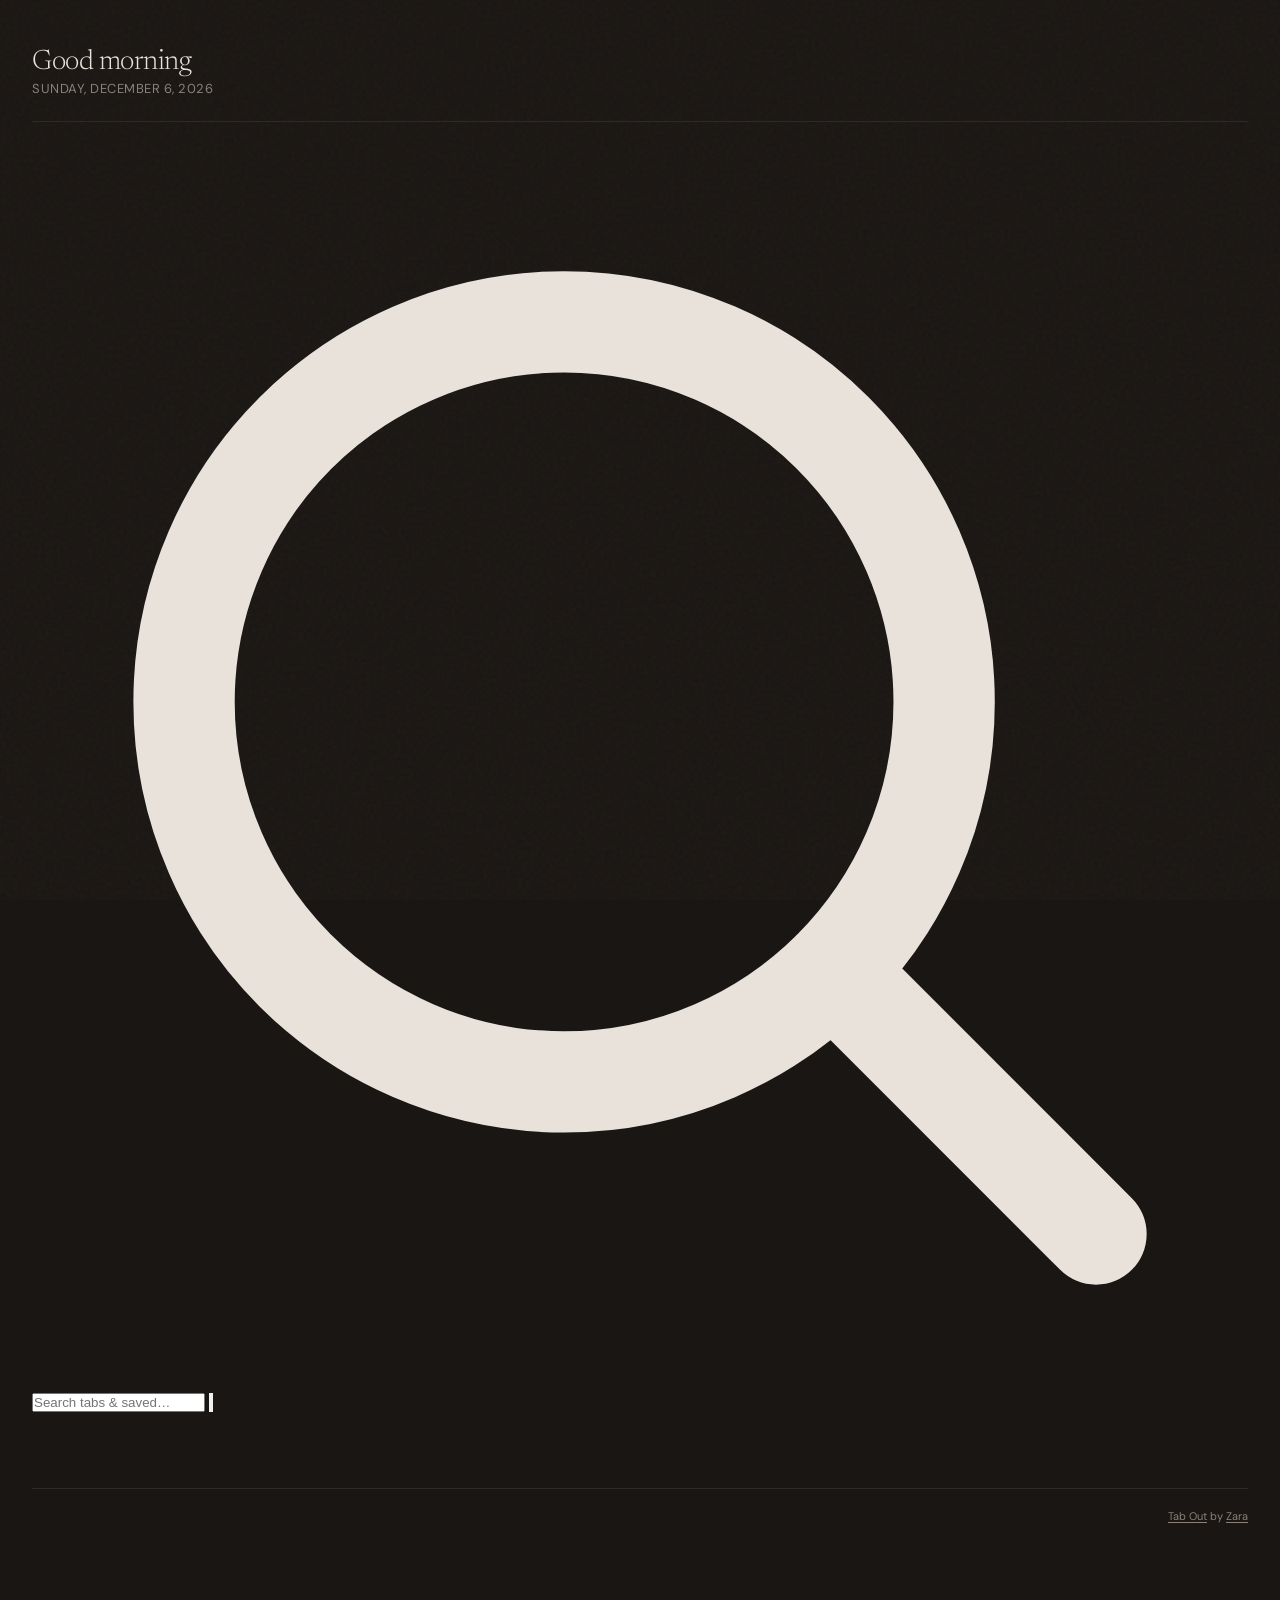
==== commit fd6e4944: "Integrate folder system and search into split-module architecture Distributes all folder/search code" ====
--- a/extension/index.html
+++ b/extension/index.html
@@ -47,25 +47,20 @@
   </div>
 
   <!-- ================================================================
-       GLOBAL SEARCH BAR
+       GLOBAL SEARCH BAR — filters both columns in real time
+       Hidden when empty; JS adds .has-query class when active.
        ================================================================ -->
   <div class="search-bar-wrap" id="searchBarWrap">
-    <span class="search-bar-icon">
-      <svg xmlns="http://www.w3.org/2000/svg" fill="none" viewBox="0 0 24 24" stroke-width="2" stroke="currentColor">
-        <path stroke-linecap="round" stroke-linejoin="round" d="m21 21-5.197-5.197m0 0A7.5 7.5 0 1 0 5.196 5.196a7.5 7.5 0 0 0 10.607 10.607Z"/>
-      </svg>
-    </span>
-    <input type="text" class="search-bar" id="searchBar" placeholder="Search tabs, saved items, folders…">
-    <button class="search-clear-btn" id="searchClearBtn" title="Clear search">
-      <svg xmlns="http://www.w3.org/2000/svg" fill="none" viewBox="0 0 24 24" stroke-width="2.5" stroke="currentColor">
-        <path stroke-linecap="round" stroke-linejoin="round" d="M6 18 18 6M6 6l12 12"/>
-      </svg>
+    <svg class="search-icon" xmlns="http://www.w3.org/2000/svg" fill="none" viewBox="0 0 24 24" stroke-width="2" stroke="currentColor"><path stroke-linecap="round" stroke-linejoin="round" d="m21 21-5.197-5.197m0 0A7.5 7.5 0 1 0 5.196 5.196a7.5 7.5 0 0 0 10.607 10.607Z"/></svg>
+    <input type="text" id="searchBar" placeholder="Search tabs &amp; saved…" autocomplete="off" spellcheck="false">
+    <button id="searchClearBtn" title="Clear search">
+      <svg xmlns="http://www.w3.org/2000/svg" fill="none" viewBox="0 0 24 24" stroke-width="2.5" stroke="currentColor"><path stroke-linecap="round" stroke-linejoin="round" d="M6 18 18 6M6 6l12 12"/></svg>
     </button>
   </div>
 
   <!-- ================================================================
-       FOLDER BAR — global folder chips + management panel
-       Rendered by renderFolderBar() in app.js; hidden when no folders exist
+       FOLDER BAR — chip strip for filtering by folder + management panel
+       Hidden when no folders exist (JS controls visibility).
        ================================================================ -->
   <div class="folder-bar-wrap" id="folderBarWrap" style="display:none">
     <div class="folder-bar" id="folderBar"></div>
@@ -83,12 +78,12 @@
     <!-- LEFT COLUMN: Open tabs -->
     <div class="active-section" id="openTabsSection" style="display:none">
       <div class="section-header">
-        <h2 id="openTabsSectionTitle">Right now</h2>
+        <h2 id="openTabsSectionTitle">Open tabs</h2>
         <div class="section-line"></div>
         <div class="section-count" id="openTabsSectionCount"></div>
-        <button class="new-folder-btn" data-action="new-folder" data-section="open" title="New folder">
-          <svg xmlns="http://www.w3.org/2000/svg" fill="none" viewBox="0 0 24 24" stroke-width="2" stroke="currentColor"><path stroke-linecap="round" stroke-linejoin="round" d="M12 4.5v15m7.5-7.5h-15"/></svg>
-          Folder
+        <button class="section-new-folder-btn" data-action="new-folder" title="New folder">
+          <svg xmlns="http://www.w3.org/2000/svg" fill="none" viewBox="0 0 24 24" stroke-width="2.5" stroke="currentColor"><path stroke-linecap="round" stroke-linejoin="round" d="M12 4.5v15m7.5-7.5h-15"/></svg>
+          New folder
         </button>
       </div>
       <!-- Opera GX workspace filter — populated by renderStaticDashboard() when ≥2 workspaces detected -->
@@ -99,13 +94,9 @@
     <!-- RIGHT COLUMN: Saved for Later checklist -->
     <div class="deferred-column" id="deferredColumn" style="display:none">
       <div class="section-header">
-        <h2>Saved for later</h2>
+        <h2 id="deferredSectionTitle">Saved for later</h2>
         <div class="section-line"></div>
         <div class="section-count" id="deferredCount"></div>
-        <button class="new-folder-btn" data-action="new-folder" data-section="saved" title="New folder">
-          <svg xmlns="http://www.w3.org/2000/svg" fill="none" viewBox="0 0 24 24" stroke-width="2" stroke="currentColor"><path stroke-linecap="round" stroke-linejoin="round" d="M12 4.5v15m7.5-7.5h-15"/></svg>
-          Folder
-        </button>
       </div>
 
       <!-- Active checklist items — injected by renderDeferredList() in app.js -->
@@ -162,7 +153,11 @@
   <span id="toastText"></span>
 </div>
 
-<!-- Main dashboard logic — loads last so the DOM is ready -->
-<script src="app.js"></script>
+<!-- Main dashboard logic — loads last so the DOM is ready.
+     type="module" enables ES module imports across app.js and its
+     ./tabs.js, ./storage.js, ./format.js, ./effects.js, ./render.js,
+     ./icon-picker.js helpers. Also adds defer semantics, so DOMContentLoaded
+     is guaranteed by the time the module body runs. -->
+<script type="module" src="app.js"></script>
 </body>
 </html>
--- a/extension/style.css
+++ b/extension/style.css
@@ -1658,7 +1658,7 @@
 .tab-folder-header-card:hover { background: rgba(154,145,138,0.06); }
 
 .tab-folder-chevron {
-  width: 12px; height: 12px;
+  width: 14px; height: 14px;
   color: var(--muted);
   transition: transform 0.2s;
   flex-shrink: 0;
@@ -1699,7 +1699,7 @@
 }
 .tab-folder-btn:hover { background: rgba(154,145,138,0.15); color: var(--ink); }
 .tab-folder-btn.danger:hover { color: var(--status-abandoned); }
-.tab-folder-btn svg { width: 12px; height: 12px; }
+.tab-folder-btn svg { width: 14px; height: 14px; }
 
 /* Unfiled separator — also spans all columns */
 .tab-unfiled-sep {
@@ -1739,7 +1739,7 @@
   display: inline-flex; align-items: center; font-size: 11px;
   font-family: 'DM Sans', sans-serif; gap: 3px;
 }
-.move-folder-btn svg { width: 12px; height: 12px; }
+.move-folder-btn svg { width: 14px; height: 14px; }
 .move-folder-btn:hover { opacity: 1; color: var(--accent-slate); }
 .move-folder-btn.in-folder { opacity: 0.9; color: var(--accent-slate); }
 
@@ -1770,7 +1770,7 @@
 .saved-folder-header:hover { background: rgba(154,145,138,0.06); }
 
 .saved-folder-chevron {
-  width: 11px; height: 11px; color: var(--muted);
+  width: 13px; height: 13px; color: var(--muted);
   transition: transform 0.2s; flex-shrink: 0;
 }
 .saved-folder.collapsed .saved-folder-chevron { transform: rotate(-90deg); }
@@ -1805,7 +1805,7 @@
 }
 .saved-folder-btn:hover { background: rgba(154,145,138,0.15); color: var(--ink); }
 .saved-folder-btn.danger:hover { color: var(--status-abandoned); }
-.saved-folder-btn svg { width: 11px; height: 11px; }
+.saved-folder-btn svg { width: 13px; height: 13px; }
 
 .saved-folder-body { padding: 2px 0 2px 4px; }
 .saved-folder.collapsed .saved-folder-body { display: none; }
@@ -1845,7 +1845,7 @@
   transition: opacity 0.15s, color 0.15s;
   display: flex; align-items: center; flex-shrink: 0;
 }
-.item-folder-btn svg { width: 13px; height: 13px; }
+.item-folder-btn svg { width: 14px; height: 14px; }
 .item-folder-btn:hover { opacity: 1; color: var(--accent-slate); }
 .item-folder-btn.in-folder { opacity: 0.9; color: var(--accent-slate); }
 
@@ -1868,6 +1868,7 @@
 }
 .folder-picker-item:hover { background: rgba(154,145,138,0.1); }
 .folder-picker-item.current { color: var(--accent-sage); font-weight: 600; }
+.folder-picker-item svg { width: 14px; height: 14px; flex-shrink: 0; }
 .folder-picker-sep { height: 1px; background: var(--warm-gray); margin: 3px 6px; }
 
 /* Drag-and-drop drop target */
@@ -1935,23 +1936,21 @@
   display: inline-flex;
   align-items: center;
   gap: 6px;
-  padding: 5px 13px;
+  padding: 5px 14px;
   border-radius: 20px;
   border: 1.5px solid var(--warm-gray);
   background: transparent;
   color: var(--muted);
-  font-size: 12px;
+  font-size: 12.5px;
   font-family: 'DM Sans', sans-serif;
   cursor: pointer;
   white-space: nowrap;
-  transition: border-color 0.15s, color 0.15s, background 0.15s,
-              padding 0.2s ease, font-size 0.2s ease, box-shadow 0.2s ease;
+  transition: border-color 0.15s, color 0.15s, background 0.15s;
 }
 
 .folder-chip svg {
-  width: 14px; height: 14px;
+  width: 13px; height: 13px;
   flex-shrink: 0;
-  transition: width 0.2s, height 0.2s;
 }
 
 .folder-chip:hover {
@@ -1959,19 +1958,12 @@
   color: var(--ink);
 }
 
-/* Active (selected) chip — noticeably bigger */
+/* Active (selected) chip — same size, just filled */
 .folder-chip.active {
   background: var(--ink);
   color: var(--paper);
   border-color: var(--ink);
-  padding: 9px 20px;
-  font-size: 14px;
   font-weight: 600;
-  box-shadow: 0 2px 10px rgba(0,0,0,0.25);
-}
-
-.folder-chip.active svg {
-  width: 17px; height: 17px;
 }
 
 /* "New folder" chip — dashed outline */
@@ -2140,16 +2132,73 @@
 }
 
 /* ================================================================
-   FOLDER ICON SIZE FIXES — increase from the previous too-small sizes
+   FOLDER MANAGE PANEL — active-folder row highlight
    ================================================================ */
 
-.tab-folder-btn svg       { width: 15px !important; height: 15px !important; }
-.saved-folder-btn svg     { width: 14px !important; height: 14px !important; }
-.move-folder-btn svg      { width: 15px !important; height: 15px !important; }
-.item-folder-btn svg      { width: 15px !important; height: 15px !important; }
-.tab-folder-chevron       { width: 14px !important; height: 14px !important; }
-.saved-folder-chevron     { width: 13px !important; height: 13px !important; }
-.folder-picker-item svg   { width: 14px !important; height: 14px !important; }
+.folder-manage-row.is-active {
+  background: rgba(154,145,138,0.1);
+}
+.folder-manage-row.is-active .folder-manage-name {
+  font-weight: 600;
+}
+.folder-manage-row.is-active .folder-manage-icon {
+  color: var(--ink);
+}
+
+/* Folder focus header — shown inside content when a folder chip is active */
+.folder-focus-header {
+  column-span: all;
+  display: flex;
+  align-items: center;
+  gap: 8px;
+  margin-bottom: 12px;
+  break-inside: avoid;
+}
+
+.folder-focus-header-name {
+  font-size: 14px;
+  font-weight: 600;
+  color: var(--ink);
+  display: flex;
+  align-items: center;
+  gap: 6px;
+}
+
+.folder-focus-header-name svg {
+  width: 15px;
+  height: 15px;
+  color: var(--muted);
+  flex-shrink: 0;
+}
+
+.folder-focus-clear {
+  background: none;
+  border: none;
+  cursor: pointer;
+  color: var(--muted);
+  font-size: 11px;
+  font-family: 'DM Sans', sans-serif;
+  padding: 2px 6px;
+  border-radius: 4px;
+  transition: color 0.15s, background 0.15s;
+  display: flex;
+  align-items: center;
+  gap: 4px;
+}
+
+.folder-focus-clear:hover {
+  color: var(--ink);
+  background: rgba(154,145,138,0.1);
+}
+
+.folder-focus-clear svg {
+  width: 11px;
+  height: 11px;
+}
+
+.folder-focus-spacer {
+  flex: 1;
+}
 
 /* ---- Dark Mode ---- */
 :root {
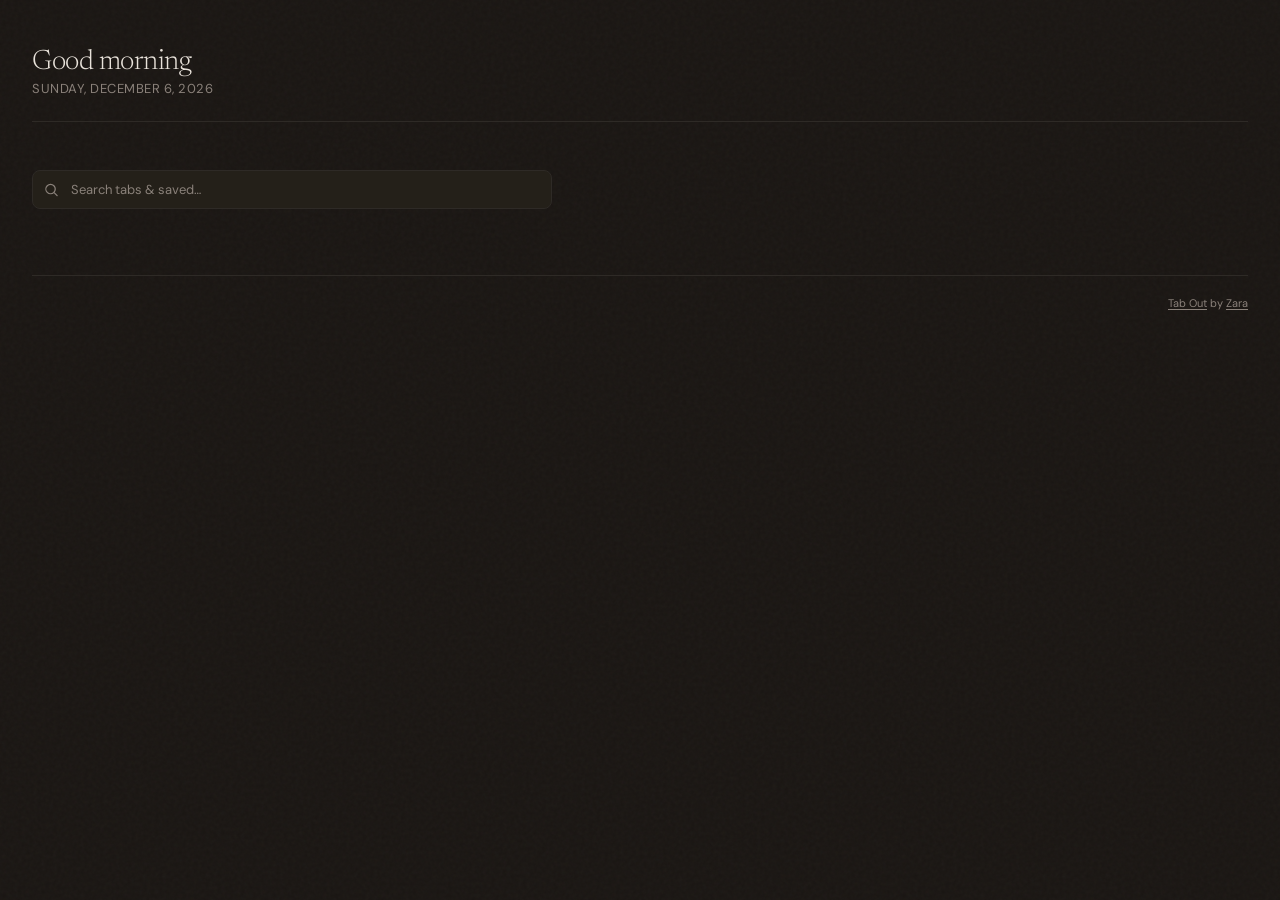
==== commit 3df68711: "UI polish: stable order, drag-and-drop, redesigned dupe affordances - Stable domain ordering across " ====
--- a/extension/index.html
+++ b/extension/index.html
@@ -81,10 +81,6 @@
         <h2 id="openTabsSectionTitle">Open tabs</h2>
         <div class="section-line"></div>
         <div class="section-count" id="openTabsSectionCount"></div>
-        <button class="section-new-folder-btn" data-action="new-folder" title="New folder">
-          <svg xmlns="http://www.w3.org/2000/svg" fill="none" viewBox="0 0 24 24" stroke-width="2.5" stroke="currentColor"><path stroke-linecap="round" stroke-linejoin="round" d="M12 4.5v15m7.5-7.5h-15"/></svg>
-          New folder
-        </button>
       </div>
       <!-- Opera GX workspace filter — populated by renderStaticDashboard() when ≥2 workspaces detected -->
       <div class="workspace-filter" id="workspaceFilter" style="display:none"></div>
--- a/extension/style.css
+++ b/extension/style.css
@@ -342,6 +342,27 @@
   height: 10px;
 }
 
+/* Header BULK cleanup pill — only shown when duplicates span ≥2 URLs.
+   Solid amber tint with merge icon so it's unambiguously an action button.
+   Visually different from the neutral filled "N tabs open" status pill. */
+.dupe-bulk {
+  display: inline-flex;
+  align-items: center;
+  gap: 4px;
+  font-size: 10px;
+  font-weight: 600;
+  font-family: 'DM Sans', sans-serif;
+  color: var(--paper);
+  background: var(--accent-amber);
+  border: none;
+  padding: 3px 8px;
+  border-radius: 10px;
+  cursor: pointer;
+  transition: opacity 0.15s, transform 0.1s;
+}
+.dupe-bulk svg { width: 11px; height: 11px; }
+.dupe-bulk:hover { opacity: 0.88; transform: translateY(-1px); }
+
 .mission-summary {
   font-size: 13px;
   color: var(--muted);
@@ -396,9 +417,32 @@
 }
 
 /* Duplicate badge */
-.chip-dupe-badge {
+/* (2×) badge on a duplicate chip — clickable: closes the extras of THAT URL.
+   Amber pill, hover lifts to make the action obvious. */
+button.chip-dupe-badge {
+  background: rgba(200,113,58,0.12);
+  border: 1px solid rgba(200,113,58,0.35);
   color: var(--accent-amber);
   font-weight: 600;
+  font-size: 10px;
+  font-family: 'DM Sans', sans-serif;
+  line-height: 1;
+  padding: 2px 6px;
+  margin-left: 4px;
+  border-radius: 10px;
+  cursor: pointer;
+  transition: background 0.15s, border-color 0.15s, transform 0.1s;
+  flex-shrink: 0;
+}
+button.chip-dupe-badge:hover {
+  background: rgba(200,113,58,0.28);
+  border-color: var(--accent-amber);
+  transform: scale(1.05);
+}
+button.chip-dupe-badge::before {
+  content: '×';
+  margin-right: 2px;
+  opacity: 0.7;
 }
 
 /* Duplicate border highlight */
@@ -493,7 +537,8 @@
 /* ---- Actions row ---- */
 .actions {
   display: flex;
-  gap: 8px;
+  flex-wrap: wrap;
+  gap: 6px;
   margin-top: 10px;
 }
 
@@ -501,13 +546,20 @@
   font-size: 11px;
   font-family: 'DM Sans', sans-serif;
   font-weight: 500;
-  padding: 5px 14px;
+  padding: 5px 10px;
   border-radius: 4px;
   border: 1px solid var(--warm-gray);
   background: var(--card-bg);
   color: var(--muted);
   cursor: pointer;
   transition: all 0.2s;
+  white-space: nowrap;
+  display: inline-flex;
+  align-items: center;
+  gap: 4px;
+  min-width: 0;
+}
+
   display: inline-flex;
   align-items: center;
   gap: 5px;
@@ -1743,21 +1795,6 @@
 .move-folder-btn:hover { opacity: 1; color: var(--accent-slate); }
 .move-folder-btn.in-folder { opacity: 0.9; color: var(--accent-slate); }
 
-/* Domain card reorder buttons */
-.card-reorder-btns {
-  display: flex; gap: 2px;
-  opacity: 0; transition: opacity 0.15s;
-}
-.mission-card:hover .card-reorder-btns { opacity: 0.55; }
-.card-reorder-btn {
-  background: none; border: none; cursor: pointer;
-  color: var(--muted); padding: 3px 2px; border-radius: 3px;
-  display: flex; align-items: center; transition: color 0.1s;
-  font-size: 10px;
-}
-.card-reorder-btn:hover { color: var(--ink); }
-.card-reorder-btn svg { width: 11px; height: 11px; }
-
 /* Saved-column folder wrapper */
 .saved-folder { margin-bottom: 8px; }
 
@@ -1821,22 +1858,6 @@
   font-weight: 500; white-space: nowrap;
 }
 .saved-unfiled-line { flex: 1; height: 1px; background: var(--warm-gray); }
-
-/* Reorder up/down on saved items */
-.reorder-btns {
-  display: flex; flex-direction: column; gap: 0;
-  opacity: 0; transition: opacity 0.15s; flex-shrink: 0;
-}
-.deferred-item:hover .reorder-btns { opacity: 0.5; }
-.deferred-group:hover > .group-header .reorder-btns { opacity: 0.5; }
-
-.reorder-btn {
-  background: none; border: none; cursor: pointer;
-  color: var(--muted); padding: 1px 2px;
-  display: flex; align-items: center; transition: color 0.1s;
-}
-.reorder-btn:hover { color: var(--ink); }
-.reorder-btn svg { width: 10px; height: 10px; }
 
 /* Move-to-folder button on saved items */
 .item-folder-btn {
@@ -1871,16 +1892,88 @@
 .folder-picker-item svg { width: 14px; height: 14px; flex-shrink: 0; }
 .folder-picker-sep { height: 1px; background: var(--warm-gray); margin: 3px 6px; }
 
-/* Drag-and-drop drop target */
-.drop-target { outline: 2px dashed var(--accent-amber); outline-offset: 3px; border-radius: 8px; }
+/* ================================================================
+   DRAG-AND-DROP FEEDBACK
+   ================================================================ */
+
+/* Element being dragged — fade it so the cursor shows the destination */
+.dragging {
+  opacity: 0.4;
+  transform: scale(0.98);
+  transition: opacity 0.12s, transform 0.12s;
+}
+
+/* Hovering over a folder/header → glow as a drop target */
+.drop-target {
+  outline: 2px dashed var(--accent-amber);
+  outline-offset: 3px;
+  border-radius: 8px;
+  background: rgba(200,113,58,0.06);
+  transition: background 0.12s, outline-color 0.12s;
+}
+.folder-chip.drop-target,
+.folder-bar-empty.drop-target {
+  outline: 2px solid var(--accent-amber);
+  outline-offset: 2px;
+}
+
+/* Insertion line when reordering cards/items — pure box-shadow so we don't
+   collide with the .mission-card::before status bar */
+.drop-before { box-shadow: 0 -3px 0 0 var(--accent-amber); }
+.drop-after  { box-shadow: 0  3px 0 0 var(--accent-amber); }
+.deferred-item, .deferred-group { position: relative; }
+
+/* Empty-folder-bar placeholder shown when no folders exist yet */
+.folder-bar-empty {
+  display: inline-flex;
+  align-items: center;
+  font-size: 12px;
+  color: var(--muted);
+  font-style: italic;
+  padding: 5px 10px;
+  border-radius: 20px;
+  border: 1.5px dashed transparent;
+  transition: border-color 0.12s, color 0.12s, background 0.12s;
+}
+
+/* Drag handles — appear in card folder-row and saved item rows */
+.card-folder-row {
+  display: flex;
+  align-items: center;
+  gap: 6px;
+  margin-top: 8px;
+}
+.card-drag-handle,
+.item-drag-handle {
+  display: inline-flex;
+  align-items: center;
+  justify-content: center;
+  color: var(--muted);
+  cursor: grab;
+  opacity: 0.35;
+  padding: 2px 4px;
+  border-radius: 4px;
+  transition: opacity 0.12s, background 0.12s;
+  user-select: none;
+  -webkit-user-drag: element;
+}
+.card-drag-handle svg,
+.item-drag-handle svg { width: 14px; height: 14px; }
+.mission-card:hover .card-drag-handle,
+.deferred-item:hover .item-drag-handle,
+.deferred-group:hover .item-drag-handle { opacity: 0.85; }
+.card-drag-handle:active,
+.item-drag-handle:active { cursor: grabbing; }
 
 /* ================================================================
    SEARCH BAR
    ================================================================ */
 .search-bar-wrap {
-  position: relative; margin-bottom: 28px;
-}
-.search-bar {
+  position: relative;
+  margin-bottom: 18px;
+  max-width: 520px;
+}
+#searchBar {
   width: 100%;
   padding: 10px 36px 10px 38px;
   font-family: 'DM Sans', sans-serif; font-size: 13px;
@@ -1888,18 +1981,19 @@
   border: 1px solid var(--warm-gray); border-radius: 8px;
   color: var(--ink); outline: none;
   transition: border-color 0.2s;
-}
-.search-bar:focus { border-color: var(--accent-amber); }
-.search-bar::placeholder { color: var(--muted); }
-
-.search-bar-icon {
+  box-sizing: border-box;
+}
+#searchBar:focus { border-color: var(--accent-amber); }
+#searchBar::placeholder { color: var(--muted); }
+
+.search-bar-wrap .search-icon {
   position: absolute; left: 12px; top: 50%;
+  width: 15px; height: 15px;
   transform: translateY(-50%);
-  color: var(--muted); pointer-events: none; display: flex;
-}
-.search-bar-icon svg { width: 15px; height: 15px; }
-
-.search-clear-btn {
+  color: var(--muted); pointer-events: none;
+}
+
+#searchClearBtn {
   position: absolute; right: 10px; top: 50%;
   transform: translateY(-50%);
   background: none; border: none; cursor: pointer;
@@ -1907,9 +2001,9 @@
   display: none; align-items: center;
   transition: color 0.15s;
 }
-.search-bar-wrap.has-query .search-clear-btn { display: flex; }
-.search-clear-btn:hover { color: var(--ink); }
-.search-clear-btn svg { width: 12px; height: 12px; }
+.search-bar-wrap.has-query #searchClearBtn { display: flex; }
+#searchClearBtn:hover { color: var(--ink); }
+#searchClearBtn svg { width: 12px; height: 12px; }
 
 mark.search-hit {
   background: rgba(200,113,58,0.18); color: inherit;
@@ -1925,10 +2019,11 @@
 }
 
 .folder-bar {
-  display: flex;
+  display: inline-flex;
   flex-wrap: wrap;
   align-items: center;
   gap: 7px;
+  max-width: 100%;
 }
 
 /* Base chip */
